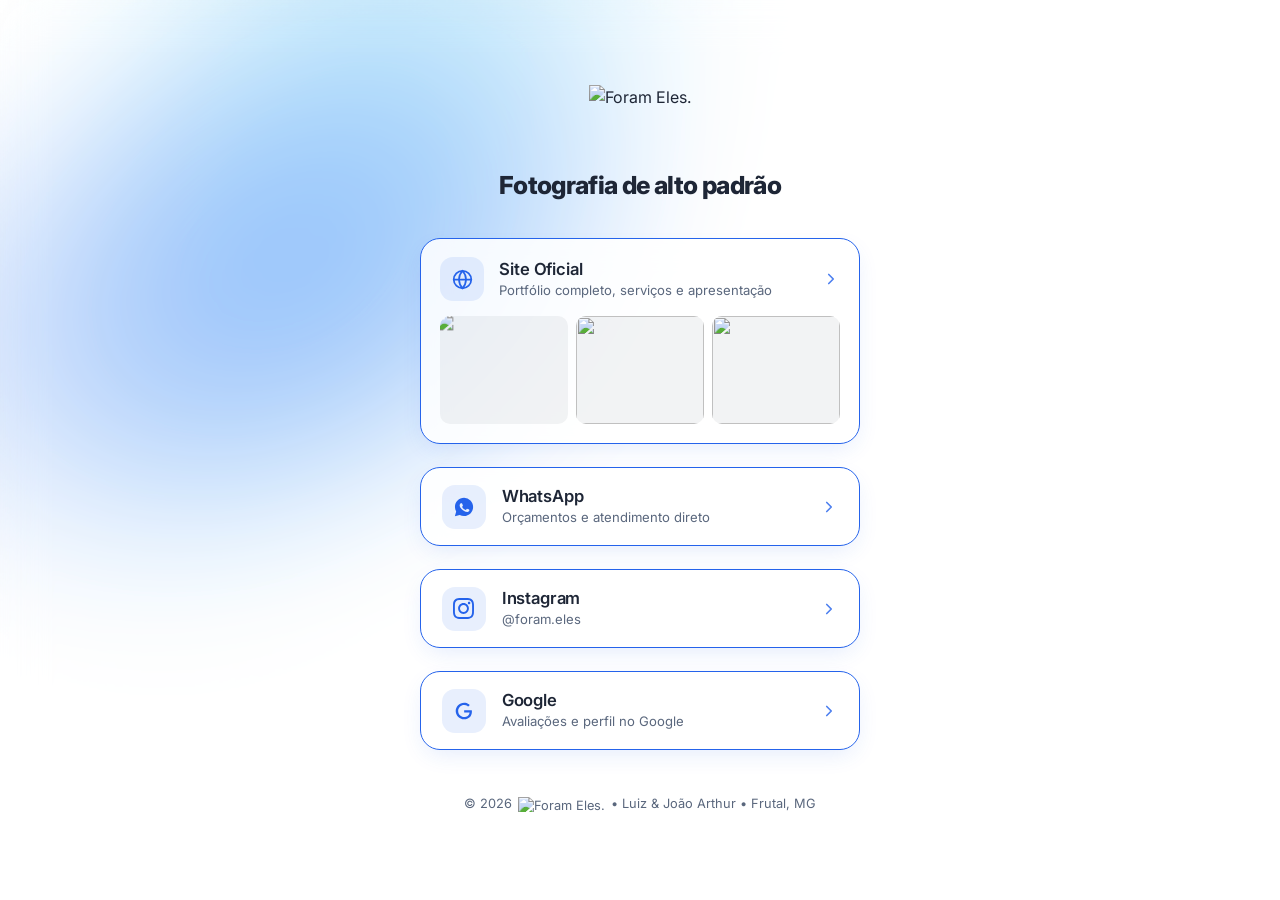
==== index.html @ a5f28173 "Sobe enquadramento da foto 1 (30%) com zoom leve" ====
<!DOCTYPE html>
<html lang="pt-BR">
<head>
  <meta charset="UTF-8" />
  <meta name="viewport" content="width=device-width, initial-scale=1.0, viewport-fit=cover" />
  <meta name="google-site-verification" content="cYfroCuqllzlSa1a5xRV-8pg0It5YW6-uKsOgwSheKw" />
  <meta name="google-site-verification" content="nyBQr1XbSjVZjpCUKvfZnl-6x-j6hkTsVzg9gWlzSc8" />
  <meta name="google-site-verification" content="90Llz9y4bLtwMwiwZgifTl084e3l9-WEm9RuD3izShI" />
  <title>Foram Eles. | Fotografia em Frutal, MG — Links Rápidos &amp; Portfólio</title>
  <meta name="description" content="Foram Eles. — Fotografia e audiovisual em Frutal, Minas Gerais. Acesso rápido ao WhatsApp, Site Oficial, Portfólio e Instagram." />
  <meta name="robots" content="index, follow" />
  <meta name="geo.region" content="BR-MG" />
  <meta name="geo.placename" content="Frutal" />
  <meta name="geo.position" content="-20.0247;-48.9389" />
  <meta name="ICBM" content="-20.0247, -48.9389" />
  <link rel="canonical" href="https://forameles.com.br/" />
  <meta property="og:type" content="website" />
  <meta property="og:locale" content="pt_BR" />
  <meta property="og:site_name" content="Foram Eles." />
  <meta property="og:title" content="Foram Eles. | Fotografia em Frutal, MG" />
  <meta property="og:description" content="Fotografia e audiovisual em Frutal, Minas Gerais. Acesso rápido ao WhatsApp, Portfólio e Instagram." />
  <meta property="og:url" content="https://forameles.com.br/" />
  <meta property="og:image" content="https://forameles.com.br/assets/favicon.png" />
  <meta name="twitter:card" content="summary" />
  <meta name="twitter:title" content="Foram Eles. | Fotografia em Frutal, MG" />
  <meta name="twitter:description" content="Fotografia e audiovisual em Frutal, Minas Gerais. Acesso rápido ao WhatsApp, Portfólio e Instagram." />
  <meta name="twitter:image" content="https://forameles.com.br/assets/favicon.png" />
  <meta name="theme-color" content="#ffffff" />
  <link rel="icon" type="image/svg+xml" href="assets/favicon.svg" />
  <link rel="icon" type="image/png" sizes="32x32" href="assets/favicon-32x32.png" />
  <link rel="icon" type="image/png" sizes="512x512" href="assets/favicon.png" />
  <link rel="apple-touch-icon" href="assets/apple-touch-icon.png" />
  <link rel="preconnect" href="https://fonts.googleapis.com" />
  <link rel="preconnect" href="https://fonts.gstatic.com" crossorigin />
  <link href="https://fonts.googleapis.com/css2?family=Inter:wght@300;400;500;600;700;800&display=swap" rel="stylesheet" />
  <link rel="stylesheet" href="style.css?v=20261115-v20" />
</head>
<body class="bio-body">

  <main class="bio-page">
    <!-- Mesma fumaça viva e interativa do site -->
    <div class="hero-canvas-wrapper" aria-hidden="true">
      <canvas id="breathing-canvas"></canvas>
    </div>

    <div class="bio-container reveal visible">
      <!-- Cabeçalho com Logo Maior e Subtítulo no Estilo do Site -->
      <header class="bio-header">
        <img src="assets/logo-foram-eles-crop.png" alt="Foram Eles." class="bio-logo" decoding="async" />
        <h1 class="bio-subtitle">Fotografia de alto padrão</h1>
      </header>

      <!-- Botões Rápidos Estilo Trackto (Ordem: Site em destaque -> WhatsApp -> Instagram) -->
      <nav class="bio-links" aria-label="Links principais">
        <!-- 1. Site (Card maior com prévia visual do portfólio) -->
        <a href="/site" target="_blank" rel="noopener noreferrer" class="bio-link-btn bio-btn-site-card">
          <div class="bio-site-card-top">
            <span class="bio-btn-icon" aria-hidden="true">
              <svg width="21" height="21" viewBox="0 0 24 24" fill="none" stroke="currentColor" stroke-width="2" stroke-linecap="round" stroke-linejoin="round">
                <circle cx="12" cy="12" r="10"></circle>
                <line x1="2" y1="12" x2="22" y2="12"></line>
                <path d="M12 2a15.3 15.3 0 0 1 4 10 15.3 15.3 0 0 1-4 10 15.3 15.3 0 0 1-4-10 15.3 15.3 0 0 1 4-10z"></path>
              </svg>
            </span>
            <span class="bio-btn-text">
              <strong>Site Oficial</strong>
              <small>Portfólio completo, serviços e apresentação</small>
            </span>
            <span class="bio-btn-arrow" aria-hidden="true">
              <svg width="18" height="18" viewBox="0 0 24 24" fill="none" stroke="currentColor" stroke-width="2.2" stroke-linecap="round" stroke-linejoin="round">
                <polyline points="9 18 15 12 9 6"></polyline>
              </svg>
            </span>
          </div>
          <div class="bio-site-preview" aria-hidden="true">
            <div class="bio-preview-thumb"><img src="/assets/albuns/joyce/foto-06.jpg" alt="" style="object-position: center 30%; transform: scale(1.1);" loading="lazy" decoding="async" /></div>
            <div class="bio-preview-thumb"><img src="/assets/albuns/branding/foto-08.jpg" alt="" style="object-position: center 64%;" loading="lazy" decoding="async" /></div>
            <div class="bio-preview-thumb"><img src="/assets/albuns/jessica/jessica-3.jpg" alt="" loading="lazy" decoding="async" /></div>
          </div>
        </a>

        <!-- 2. WhatsApp -->
        <a href="https://wa.me/5534998610300" target="_blank" rel="noopener noreferrer" class="bio-link-btn bio-btn-whatsapp">
          <span class="bio-btn-icon" aria-hidden="true">
            <svg width="22" height="22" viewBox="0 0 24 24" fill="currentColor">
              <path d="M12.04 2c-5.46 0-9.91 4.45-9.91 9.91 0 1.75.46 3.45 1.32 4.95L2.05 22l5.25-1.38c1.45.79 3.08 1.21 4.74 1.21 5.46 0 9.91-4.45 9.91-9.91 0-2.65-1.03-5.14-2.9-7.01A9.816 9.816 0 0 0 12.04 2zm5.79 14.15c-.24.68-1.39 1.3-1.92 1.38-.49.07-1.11.1-3.26-.79-2.58-1.07-4.22-3.7-4.35-3.87-.13-.17-1.04-1.38-1.04-2.64 0-1.25.66-1.87.9-2.12.24-.25.52-.31.69-.31.18 0 .35 0 .5.01.16.01.37-.06.58.44.22.52.74 1.8.8 1.93.07.13.11.29.02.46-.08.17-.13.28-.26.43-.13.15-.27.34-.39.46-.13.13-.26.27-.11.53.15.26.68 1.12 1.46 1.82 1 .89 1.85 1.17 2.11 1.3.26.13.42.11.57-.07.16-.18.66-.77.84-1.03.17-.26.35-.22.59-.13.24.09 1.52.72 1.78.85.26.13.43.2.5.31.06.11.06.66-.18 1.34z"/>
            </svg>
          </span>
          <span class="bio-btn-text">
            <strong>WhatsApp</strong>
            <small>Orçamentos e atendimento direto</small>
          </span>
          <span class="bio-btn-arrow" aria-hidden="true">
            <svg width="18" height="18" viewBox="0 0 24 24" fill="none" stroke="currentColor" stroke-width="2.2" stroke-linecap="round" stroke-linejoin="round">
              <polyline points="9 18 15 12 9 6"></polyline>
            </svg>
          </span>
        </a>

        <!-- 3. Instagram -->
        <a href="https://www.instagram.com/foram.eles?dlrf=MW1zMHRjZjJ2d3ppdQ%3D%3D&amp;utm_source=qr" target="_blank" rel="noopener noreferrer" class="bio-link-btn bio-btn-instagram">
          <span class="bio-btn-icon" aria-hidden="true">
            <svg width="21" height="21" viewBox="0 0 24 24" fill="currentColor">
              <path d="M12 2.163c3.204 0 3.584.012 4.85.07 3.252.148 4.771 1.691 4.919 4.919.058 1.265.069 1.645.069 4.849 0 3.205-.012 3.584-.069 4.849-.149 3.225-1.664 4.771-4.919 4.919-1.266.058-1.644.07-4.85.07-3.204 0-3.584-.012-4.849-.07-3.26-.149-4.771-1.699-4.919-4.92-.058-1.265-.07-1.644-.07-4.849 0-3.204.013-3.583.07-4.849.149-3.227 1.664-4.771 4.919-4.919 1.266-.057 1.645-.069 4.849-.069zm0-2.163c-3.259 0-3.667.014-4.947.072-4.358.2-6.78 2.618-6.98 6.98-.059 1.281-.073 1.689-.073 4.948 0 3.259.014 3.668.072 4.948.2 4.358 2.618 6.78 6.98 6.98 1.281.058 1.689.072 4.948.072 3.259 0 3.668-.014 4.948-.072 4.354-.2 6.782-2.618 6.979-6.98.059-1.28.073-1.689.073-4.948 0-3.259-.014-3.667-.072-4.947-.196-4.354-2.617-6.78-6.979-6.98-1.281-.059-1.69-.073-4.949-.073zm0 5.838c-3.403 0-6.162 2.759-6.162 6.162s2.759 6.163 6.162 6.163 6.162-2.759 6.162-6.163c0-3.403-2.759-6.162-6.162-6.162zm0 10.162c-2.209 0-4-1.79-4-4 0-2.209 1.791-4 4-4s4 1.791 4 4c0 2.21-1.791 4-4 4zm6.406-11.845c-.796 0-1.441.645-1.441 1.44s.645 1.44 1.441 1.44c.795 0 1.439-.645 1.439-1.44s-.644-1.44-1.439-1.44z"/>
            </svg>
          </span>
          <span class="bio-btn-text">
            <strong>Instagram</strong>
            <small>@foram.eles</small>
          </span>
          <span class="bio-btn-arrow" aria-hidden="true">
            <svg width="18" height="18" viewBox="0 0 24 24" fill="none" stroke="currentColor" stroke-width="2.2" stroke-linecap="round" stroke-linejoin="round">
              <polyline points="9 18 15 12 9 6"></polyline>
            </svg>
          </span>
        </a>

        <!-- 4. Google -->
        <a href="https://g.page/r/Cd9l0ZVfpJ5FEBM/review" target="_blank" rel="noopener noreferrer" class="bio-link-btn bio-btn-google">
          <span class="bio-btn-icon" aria-hidden="true">
            <svg width="20" height="20" viewBox="0 0 24 24" fill="currentColor">
              <path d="M21.35 11.1h-9.17v2.73h6.51c-.33 3.81-3.5 5.44-6.5 5.44C8.36 19.27 5 16.25 5 12c0-4.1 3.2-7.27 7.2-7.27 3.09 0 4.9 1.97 4.9 1.97L19 4.72S16.56 2 12.1 2C6.42 2 2.03 6.8 2.03 12c0 5.05 4.13 10 10.22 10 5.35 0 9.25-3.67 9.25-9.09 0-1.15-.15-1.81-.15-1.81z"/>
            </svg>
          </span>
          <span class="bio-btn-text">
            <strong>Google</strong>
            <small>Avaliações e perfil no Google</small>
          </span>
          <span class="bio-btn-arrow" aria-hidden="true">
            <svg width="18" height="18" viewBox="0 0 24 24" fill="none" stroke="currentColor" stroke-width="2.2" stroke-linecap="round" stroke-linejoin="round">
              <polyline points="9 18 15 12 9 6"></polyline>
            </svg>
          </span>
        </a>
      </nav>

      <footer class="bio-footer">
        <span>&copy; 2026 <img src="assets/logo-foram-eles-crop.png" alt="Foram Eles." class="inline-logo-footer" decoding="async" /> &bull; Luiz &amp; João Arthur &bull; Frutal, MG</span>
      </footer>
    </div>
  </main>

  <script src="script.js?v=20261117-v66" defer></script>
</body>
</html>
---- style.css ----
:root {
  /* Site Branco Limpo + Botões e Destaques em Azul + Textos em Cinza Escuro */
  --bg-white: #ffffff;
  --bg-soft: #f6f9fc;
  --bg-subtle: #edf2f9;

  --slate-800: #1e2636;
  --slate-700: #2f3b52;
  --slate-500: #5a677d;
  --slate-300: #d5dfed;

  --blue-primary: #1b62f8;
  --blue-hover: #0e4cd3;
  --blue-light: #4785ff;
  --blue-tint: rgba(27, 98, 248, 0.08);
  --blue-border: rgba(27, 98, 248, 0.22);

  --border-subtle: rgba(30, 38, 54, 0.08);
  --border-strong: rgba(30, 38, 54, 0.14);

  --font-sans: 'Inter', -apple-system, BlinkMacSystemFont, sans-serif;
  --font-display: 'Inter', -apple-system, BlinkMacSystemFont, sans-serif;

  --radius-xl: 28px;
  --radius-lg: 22px;
  --radius-md: 16px;
  --apple-spring: 0.55s cubic-bezier(0.22, 1, 0.36, 1);
  --transition: 0.32s cubic-bezier(0.16, 1, 0.3, 1);
}

* {
  margin: 0;
  padding: 0;
  box-sizing: border-box;
  -webkit-tap-highlight-color: transparent;
}

html {
  scroll-behavior: smooth;
  background-color: var(--bg-white);
  color: var(--slate-800);
  font-family: var(--font-sans);
  text-size-adjust: 100%;
  -webkit-text-size-adjust: 100%;
}

body {
  background-color: var(--bg-white);
  color: var(--slate-800);
  overflow-x: hidden;
  line-height: 1.6;
  -webkit-font-smoothing: antialiased;
  -moz-osx-font-smoothing: grayscale;
}

/* ==========================================================================
   LOGOS OFICIAIS INLINE (SEMPRE QUE CITAR "FORAM Eles." OU "Eles.")
   ========================================================================== */
.inline-logo-hero {
  height: 1.12em;
  width: auto;
  display: inline-block;
  vertical-align: -0.14em;
  margin-top: 0.45rem;
  object-fit: contain;
}

.inline-logo-title {
  height: 0.86em;
  width: auto;
  display: inline-block;
  vertical-align: baseline;
  margin: 0 0.06em;
  object-fit: contain;
}

.inline-logo-text {
  height: 1.15em;
  width: auto;
  display: inline-block;
  vertical-align: -0.22em;
  margin: 0 0.08em;
  object-fit: contain;
}

.inline-logo-contact {
  height: clamp(2.8rem, 4.8vw, 3.9rem);
  width: auto;
  display: block;
  margin-top: 1.5rem;
  margin-bottom: 1.4rem;
  object-fit: contain;
}

.inline-logo-footer {
  height: 1.14em;
  width: auto;
  display: inline-block;
  vertical-align: -0.2em;
  margin: 0 0.1em;
  object-fit: contain;
}

/* ==========================================================================
   HEADER / NAVBAR COM LEVE BLUR OTIMIZADO
   ========================================================================== */
.navbar {
  position: fixed;
  top: 0;
  left: 0;
  width: 100%;
  z-index: 100;
  padding: 0.9rem 0;
  background: rgba(255, 255, 255, 0.72);
  backdrop-filter: blur(14px);
  -webkit-backdrop-filter: blur(14px);
  border-bottom: 1px solid rgba(30, 38, 54, 0.06);
  transition: background 0.25s ease, padding 0.25s ease, box-shadow 0.25s ease;
  transform: translateZ(0);
}

.navbar.scrolled {
  background: rgba(255, 255, 255, 0.86);
  border-bottom: 1px solid var(--border-subtle);
  padding: 0.7rem 0;
  box-shadow: 0 6px 24px rgba(30, 38, 54, 0.05);
}

.nav-container {
  max-width: 1240px;
  margin: 0 auto;
  padding: 0 1.75rem;
  display: flex;
  align-items: center;
  justify-content: space-between;
}

.brand-logo {
  text-decoration: none;
  display: flex;
  align-items: center;
}

.logo-img {
  height: 34px;
  width: auto;
  object-fit: contain;
  display: block;
}

.nav-links {
  display: flex;
  align-items: center;
  gap: 1.85rem;
}

.nav-link {
  color: var(--slate-700);
  text-decoration: none;
  font-size: 0.91rem;
  font-weight: 500;
  transition: color 0.2s ease;
}

.nav-link:hover,
.nav-link.active {
  color: var(--blue-primary);
}

.nav-cta {
  padding: 0.58rem 1.25rem;
  border-radius: 999px;
  background: var(--blue-primary);
  color: #ffffff !important;
  font-weight: 600;
  box-shadow: 0 6px 18px -4px rgba(27, 98, 248, 0.36);
  transition: background 0.25s ease, transform 0.25s ease;
}

.menu-toggle {
  display: none;
  width: 40px;
  height: 40px;
  background: rgba(27, 98, 248, 0.06);
  border: 1px solid rgba(27, 98, 248, 0.16);
  border-radius: 12px;
  cursor: pointer;
  flex-direction: column;
  align-items: center;
  justify-content: center;
  gap: 4.5px;
  transition: background 0.2s ease;
}

.menu-toggle span {
  width: 18px;
  height: 1.8px;
  background: var(--slate-800);
  border-radius: 2px;
  transition: transform 0.25s ease, opacity 0.2s ease;
}

.menu-toggle.active span:nth-child(1) {
  transform: translateY(6.3px) rotate(45deg);
}

.menu-toggle.active span:nth-child(2) {
  opacity: 0;
}

.menu-toggle.active span:nth-child(3) {
  transform: translateY(-6.3px) rotate(-45deg);
}

/* ==========================================================================
   1º CONTAINER: CORES EM DEGRADÊ ULTRA-LEVES (GPU UPSCALE SEM FILTER:BLUR PESADO)
   ========================================================================== */
.container-hero {
  position: relative;
  min-height: 0;
  display: flex;
  align-items: center;
  justify-content: center;
  padding: 7.8rem 1.75rem 1.4rem;
  overflow: visible;
  background: transparent;
  z-index: 1;
}

.hero-canvas-wrapper {
  position: absolute;
  top: 0;
  left: 0;
  right: 0;
  height: 220vh;
  z-index: 0;
  overflow: hidden;
  pointer-events: none;
  mask-image: linear-gradient(
    to bottom,
    #000000 0%,
    #000000 74%,
    rgba(0, 0, 0, 0.4) 89%,
    transparent 100%
  );
  -webkit-mask-image: linear-gradient(
    to bottom,
    #000000 0%,
    #000000 74%,
    rgba(0, 0, 0, 0.4) 89%,
    transparent 100%
  );
}

.hero-canvas-wrapper::after {
  content: "";
  position: absolute;
  inset: 0;
  background: rgba(255, 255, 255, 0.18);
  backdrop-filter: blur(22px) saturate(1.1);
  -webkit-backdrop-filter: blur(22px) saturate(1.1);
  pointer-events: none;
}

#breathing-canvas {
  width: 100%;
  height: 100%;
  display: block;
  transform: translate3d(0, 0, 0);
}

.hero-content {
  position: relative;
  z-index: 2;
  max-width: 900px;
  text-align: center;
  display: flex;
  flex-direction: column;
  align-items: center;
}

.hero-title {
  font-family: var(--font-display);
  font-size: clamp(2rem, 3.8vw, 3.35rem);
  line-height: 1.16;
  letter-spacing: -0.03em;
  font-weight: 800;
  color: var(--slate-800);
  margin-top: 0;
  margin-bottom: 0;
  display: flex;
  flex-direction: column;
  align-items: center;
  text-align: center;
  text-wrap: balance;
}

.hero-title-line {
  display: block;
  white-space: nowrap;
}

.hero-title-line.line-1 {
  letter-spacing: -0.025em;
}

.hero-title-line.line-2 {
  letter-spacing: -0.025em;
  word-spacing: normal;
}

.hero-logo-wrap {
  margin: 3.2rem 0 3.2rem;
  display: flex;
  align-items: center;
  justify-content: center;
}

.hero-main-logo {
  height: clamp(54px, 5.4vw, 72px);
  width: auto;
  object-fit: contain;
  filter: drop-shadow(0 4px 16px rgba(0, 0, 0, 0.05));
}

.hero-subtitle {
  max-width: 710px;
  margin-bottom: 0;
  display: block;
}

.hero-sub-desc {
  font-size: clamp(1.02rem, 1.25vw, 1.15rem);
  color: var(--slate-700);
  line-height: 1.72;
  text-align: justify;
  text-justify: inter-word;
  margin: 0;
}

/* ==========================================================================
   BOTÕES: crescem de leve no hover com sombra/neon suave para baixo e para a direita
   ========================================================================== */
.btn {
  display: inline-flex;
  align-items: center;
  justify-content: center;
  gap: 0.55rem;
  padding: 0.88rem 1.75rem;
  border-radius: 999px;
  font-weight: 600;
  font-size: 0.93rem;
  text-decoration: none;
  cursor: pointer;
  border: none;
  transition: transform 0.45s cubic-bezier(0.22, 1, 0.36, 1), background-color 0.35s ease, border-color 0.35s ease, box-shadow 0.45s cubic-bezier(0.22, 1, 0.36, 1);
}

.btn-primary {
  background: var(--blue-primary);
  color: #ffffff;
  box-shadow: 2px 4px 14px -4px rgba(27, 98, 248, 0.32);
}

.btn-secondary {
  background: rgba(255, 255, 255, 0.94);
  color: var(--blue-primary);
  border: 1.5px solid var(--blue-border);
}

.nav-cta,
.filter-btn {
  transition: transform 0.45s cubic-bezier(0.22, 1, 0.36, 1), background-color 0.35s ease, border-color 0.35s ease, color 0.3s ease, box-shadow 0.45s cubic-bezier(0.22, 1, 0.36, 1);
}

@media (hover: hover) {
  .btn:hover,
  .nav-cta:hover,
  .filter-btn:hover {
    transform: scale(1.045);
    box-shadow:
      6px 9px 22px -6px rgba(27, 98, 248, 0.42),
      10px 14px 34px -10px rgba(0, 190, 255, 0.4);
  }

  .btn-primary:hover,
  .nav-cta:hover {
    background: var(--blue-hover);
  }

  .btn-secondary:hover,
  .filter-btn:hover {
    background: var(--blue-tint);
    border-color: var(--blue-primary);
  }
}

.btn:active,
.nav-cta:active,
.filter-btn:active {
  transform: scale(0.98);
}

/* ==========================================================================
   2º CONTAINER: VÍDEO EXPANSIVO GRADUAL E LEVE NA GPU
   ========================================================================== */
.video-scroll-track {
  position: relative;
  height: 235vh;
  margin-top: 6vh;
  z-index: 5;
}

#destaque {
  margin-top: -10vh;
}

.video-sticky-stage {
  position: sticky;
  top: 0;
  width: 100%;
  height: 100vh;
  height: 100svh;
  display: flex;
  align-items: center;
  justify-content: center;
  overflow: hidden;
}

.video-expand-card {
  position: relative;
  width: 100vw;
  height: 100vh;
  height: 100svh;
  border-radius: 32px;
  overflow: hidden;
  background: var(--slate-800);
  box-shadow: 0 22px 54px rgba(30, 38, 54, 0.16);
  transform: scale3d(0.6, 0.6, 1);
  transform-origin: center center;
  will-change: transform, border-radius;
  backface-visibility: hidden;
  -webkit-backface-visibility: hidden;
}

.showcase-video {
  width: 100%;
  height: 100%;
  object-fit: cover;
  display: block;
  transform: translateZ(0);
}

/* ==========================================================================
   SEÇÕES GERAIS (Branco, Azul & Cinza Escuro)
   ========================================================================== */
.section-padding {
  padding: 6.6rem 1.75rem;
}

/* Espaço refinado entre o final do vídeo e o início dos trabalhos */
.container-portfolio.section-padding {
  padding-top: 2.8rem;
}

.section-inner {
  max-width: 1240px;
  margin: 0 auto;
}

.section-title {
  font-family: var(--font-display);
  font-size: clamp(1.85rem, 3.5vw, 2.95rem);
  line-height: 1.15;
  letter-spacing: -0.03em;
  font-weight: 800;
  color: var(--slate-800);
  margin-top: 0.25rem;
  margin-bottom: 0.95rem;
}

.section-desc {
  color: var(--slate-500);
  max-width: 610px;
  font-size: 1rem;
}

/* ==========================================================================
   3º CONTAINER: TRABALHOS REALIZADOS — ESTILO CARTAS APPLE OTIMIZADO (ZERO FILTER REPAINT)
   ========================================================================== */
.container-portfolio {
  position: relative;
  z-index: 6;
  background: var(--bg-white);
}

.portfolio-header {
  display: flex;
  flex-wrap: wrap;
  align-items: flex-end;
  justify-content: space-between;
  gap: 1.4rem;
  margin-bottom: 3.2rem;
}

.portfolio-filters {
  display: flex;
  flex-wrap: wrap;
  gap: 0.5rem;
}

.filter-btn {
  padding: 0.55rem 1.2rem;
  border-radius: 999px;
  border: 1px solid var(--blue-border);
  background: var(--bg-white);
  color: var(--slate-700);
  font-family: var(--font-sans);
  font-size: 0.85rem;
  font-weight: 600;
  cursor: pointer;
  white-space: nowrap;
  transition: background-color 0.22s ease, color 0.22s ease, border-color 0.22s ease;
}

.filter-btn:hover {
  border-color: var(--blue-primary);
  color: var(--blue-primary);
  background: var(--blue-tint);
}

.filter-btn.active {
  background: var(--blue-primary);
  color: #ffffff;
  border-color: var(--blue-primary);
  box-shadow: 0 6px 16px -4px rgba(27, 98, 248, 0.36);
}

.portfolio-grid {
  display: grid;
  grid-template-columns: repeat(3, 1fr);
  gap: 3.2rem 2.6rem;
}

.apple-stack-item {
  display: flex;
  flex-direction: column;
  align-items: center;
  cursor: pointer;
  outline: none;
}

.apple-card-stack {
  position: relative;
  width: 84%;
  aspect-ratio: 1 / 1.04;
  margin: 0 auto 0.65rem;
}

.stack-layer {
  position: absolute;
  inset: 0;
  border-radius: var(--radius-lg);
  overflow: hidden;
  background: var(--bg-soft);
  border: 3.5px solid #ffffff;
  box-shadow: 0 10px 24px rgba(30, 38, 54, 0.1);
  /* Apenas transform e opacity na transição para 100% de fluidez na GPU */
  transition: transform var(--apple-spring), opacity var(--apple-spring);
  backface-visibility: hidden;
  -webkit-backface-visibility: hidden;
}

.stack-layer img {
  width: 100%;
  height: 100%;
  object-fit: cover;
  object-position: center 46%;
  display: block;
}

/* Enquadramento customizado por álbum: elimina teto/parede excessivos e foca nas pessoas e produtos */
.apple-stack-item[data-album="0"] .stack-layer img { object-position: center 54%; } /* Joyce: enquadramento descendo um pouco mais no PC e celular */
.apple-stack-item[data-album="1"] .stack-layer img { object-position: center 48%; } /* Izabela */
.apple-stack-item[data-album="2"] .stack-layer img { object-position: center 34%; } /* Jéssica */
.apple-stack-item[data-album="3"] .stack-layer img { object-position: center 48%; } /* Profissionais */
.apple-stack-item[data-album="4"] .stack-layer img { object-position: center 50%; } /* Institucional */
.apple-stack-item[data-album="5"] .stack-layer img { object-position: center 80%; } /* Branding & Detalhes: subindo 4% para enquadramento perfeito */

.stack-layer.layer-left {
  z-index: 1;
  transform: translate3d(-18px, 6px, 0) rotate(-4deg) scale(0.92);
  opacity: 0.88;
}

.stack-layer.layer-right {
  z-index: 2;
  transform: translate3d(18px, 6px, 0) rotate(4deg) scale(0.92);
  opacity: 0.9;
}

.stack-layer.layer-main {
  z-index: 3;
  transform: translate3d(0, 0, 0) scale(1);
  box-shadow: 0 16px 34px rgba(30, 38, 54, 0.14);
}

@media (hover: hover) {
  .apple-stack-item:hover .stack-layer.layer-left {
    transform: translate3d(-42px, -2px, 0) rotate(-8.5deg) scale(0.95);
    opacity: 1;
  }

  .apple-stack-item:hover .stack-layer.layer-right {
    transform: translate3d(42px, -2px, 0) rotate(8.5deg) scale(0.95);
    opacity: 1;
  }

  .apple-stack-item:hover .stack-layer.layer-main {
    transform: translate3d(0, -6px, 0) scale(1.015);
  }
}

.apple-stack-item:active .stack-layer.layer-main {
  transform: scale(0.98);
}

.card-main-overlay {
  position: absolute;
  inset: 0;
  /* Degradê discreto e compacto: apenas nos ~34% inferiores, liberando 100% da foto e pessoas */
  background: linear-gradient(
    to top,
    rgba(14, 20, 32, 0.70) 0%,
    rgba(14, 20, 32, 0.28) 18%,
    rgba(14, 20, 32, 0.05) 28%,
    transparent 36%
  );
  display: flex;
  flex-direction: column;
  justify-content: flex-end;
  padding: 0.85rem 1.15rem;
  color: #ffffff;
  pointer-events: none;
}

.item-cat {
  font-size: 0.68rem;
  text-transform: uppercase;
  letter-spacing: 0.09em;
  color: #a8caff;
  font-weight: 700;
  margin-bottom: 0.12rem;
  text-shadow: 0 1px 4px rgba(0, 0, 0, 0.65);
}

.card-main-overlay h3 {
  font-family: var(--font-display);
  font-size: 1.05rem;
  font-weight: 700;
  color: #ffffff;
  margin: 0;
  text-shadow: 0 1px 6px rgba(0, 0, 0, 0.65);
}

.stack-meta {
  text-align: center;
  max-width: 92%;
}

.stack-meta h4 {
  font-family: var(--font-display);
  font-size: 1.05rem;
  font-weight: 700;
  color: var(--slate-800);
  margin-top: 0;
  margin-bottom: 0.08rem;
  line-height: 1.22;
}

.stack-meta p {
  font-size: 0.83rem;
  color: var(--blue-primary);
  font-weight: 600;
  margin: 0;
  line-height: 1.25;
}

/* ==========================================================================
   MODAL DE ÁLBUM COM FUNDO DESFOCADO (BLURRED BACKDROP LIGHTBOX)
   ========================================================================== */
.album-modal {
  position: fixed;
  inset: 0;
  z-index: 250;
  display: flex;
  align-items: center;
  justify-content: center;
  padding: 1.25rem;
  opacity: 0;
  pointer-events: none;
  transition: opacity 0.28s ease;
}

.album-modal.open {
  opacity: 1;
  pointer-events: auto;
}

.album-modal-backdrop {
  position: absolute;
  inset: 0;
  background: rgba(18, 24, 38, 0.65);
  backdrop-filter: blur(16px);
  -webkit-backdrop-filter: blur(16px);
}

.album-modal-content {
  position: relative;
  z-index: 2;
  width: 100%;
  max-width: 960px;
  background: #ffffff;
  border: 1px solid rgba(255, 255, 255, 0.7);
  border-radius: var(--radius-xl);
  padding: 1.85rem;
  box-shadow: 0 28px 75px rgba(15, 20, 32, 0.32);
  transform: scale(0.95) translateY(10px);
  transition: transform 0.34s cubic-bezier(0.22, 1, 0.36, 1);
}

.album-modal.open .album-modal-content {
  transform: scale(1) translateY(0);
}

.album-modal-close {
  position: absolute;
  top: 1.15rem;
  right: 1.25rem;
  width: 38px;
  height: 38px;
  border-radius: 50%;
  border: 1px solid var(--border-strong);
  background: var(--bg-soft);
  color: var(--slate-800);
  font-size: 1.5rem;
  line-height: 1;
  cursor: pointer;
  display: flex;
  align-items: center;
  justify-content: center;
  transition: background-color 0.2s ease, color 0.2s ease;
}

.album-modal-close:hover {
  background: var(--blue-primary);
  color: #ffffff;
  border-color: var(--blue-primary);
}

.album-modal-header {
  display: flex;
  align-items: flex-end;
  justify-content: space-between;
  padding-right: 3rem;
  margin-bottom: 1.1rem;
  gap: 0.75rem;
}

.album-modal-cat {
  display: block;
  font-size: 0.73rem;
  text-transform: uppercase;
  letter-spacing: 0.11em;
  color: var(--blue-primary);
  font-weight: 700;
}

.album-modal-title {
  font-family: var(--font-display);
  font-size: clamp(1.15rem, 2.2vw, 1.5rem);
  font-weight: 800;
  color: var(--slate-800);
}

.album-modal-counter {
  font-size: 0.84rem;
  font-weight: 700;
  color: var(--blue-primary);
  background: var(--blue-tint);
  padding: 0.32rem 0.8rem;
  border-radius: 999px;
  white-space: nowrap;
}

.album-viewer {
  position: relative;
  display: flex;
  align-items: center;
  justify-content: center;
  background: #ffffff;
  border-radius: var(--radius-md);
  overflow: hidden;
  height: clamp(340px, 58vh, 600px);
  max-height: 60vh;
  margin-bottom: 1.1rem;
  touch-action: pan-y;
}

.album-main-img-wrap {
  width: 100%;
  height: 100%;
  display: flex;
  align-items: center;
  justify-content: center;
  background: #ffffff;
}

.album-main-img {
  max-width: 100%;
  max-height: 100%;
  width: auto;
  height: auto;
  object-fit: contain;
  display: block;
  border-radius: 12px;
  box-shadow: 0 10px 30px -8px rgba(18, 24, 38, 0.12);
}

.album-nav-btn {
  position: absolute;
  top: 50%;
  transform: translateY(-50%);
  width: 42px;
  height: 42px;
  border-radius: 50%;
  border: 1px solid rgba(18, 24, 38, 0.10);
  background: rgba(255, 255, 255, 0.94);
  color: var(--blue-primary);
  font-size: 1.05rem;
  cursor: pointer;
  display: flex;
  align-items: center;
  justify-content: center;
  box-shadow: 0 6px 18px rgba(0, 0, 0, 0.14);
  transition: background-color 0.2s ease, color 0.2s ease, transform 0.2s ease;
  z-index: 5;
}

.album-nav-btn:hover {
  background: var(--blue-primary);
  color: #ffffff;
}

.album-nav-btn.prev {
  left: 0.85rem;
}

.album-nav-btn.next {
  right: 0.85rem;
}

.album-thumbs {
  display: flex;
  gap: 0.65rem;
  overflow-x: auto;
  padding-bottom: 0.2rem;
  -webkit-overflow-scrolling: touch;
}

.album-thumb {
  width: 82px;
  height: 60px;
  border-radius: 10px;
  overflow: hidden;
  border: 2.5px solid transparent;
  cursor: pointer;
  flex-shrink: 0;
  opacity: 0.6;
  transition: opacity 0.2s ease, border-color 0.2s ease;
}

.album-thumb.active,
.album-thumb:hover {
  opacity: 1;
  border-color: var(--blue-primary);
}

.album-thumb img {
  width: 100%;
  height: 100%;
  object-fit: cover;
  display: block;
}

/* ==========================================================================
   SEÇÃO: NOSSOS SERVIÇOS COMPLETOS (LOGO ABAIXO DO PORTFÓLIO)
   ========================================================================== */
.container-services {
  background-color: var(--bg-white);
  border-top: 1px solid var(--border-subtle);
  border-bottom: 1px solid var(--border-subtle);
  position: relative;
}

.services-header {
  max-width: 820px;
  margin-bottom: 3.2rem;
}

.section-eyebrow {
  display: inline-block;
  font-size: 0.82rem;
  font-weight: 700;
  text-transform: uppercase;
  letter-spacing: 0.08em;
  color: #2563EB;
  background: rgba(37, 99, 235, 0.08);
  border: 1px solid rgba(37, 99, 235, 0.22);
  padding: 0.32rem 0.85rem;
  border-radius: 999px;
  margin-bottom: 0.85rem;
}

/* Blocos de Serviços: Mercado Empresarial e Mercado Social & Particular */
.services-block {
  margin-top: 3.6rem;
}

.services-block:first-of-type {
  margin-top: 1.2rem;
}

.services-block-header {
  margin-bottom: 1.6rem;
}

.block-badge {
  display: inline-block;
  font-size: 0.82rem;
  font-weight: 700;
  text-transform: uppercase;
  letter-spacing: 0.08em;
  padding: 0.38rem 0.95rem;
  border-radius: 999px;
  margin-bottom: 0.55rem;
}

.block-badge.badge-blue {
  background: rgba(37, 99, 235, 0.09);
  color: #2563EB;
  border: 1px solid rgba(37, 99, 235, 0.24);
}

.block-badge.badge-graphite {
  background: rgba(30, 38, 54, 0.07);
  color: var(--slate-800);
  border: 1px solid rgba(30, 38, 54, 0.16);
}

.block-subtitle {
  font-size: 1rem;
  color: var(--slate-600, #475569);
  line-height: 1.6;
  max-width: 840px;
  font-style: italic;
}

.services-grid {
  display: grid;
  grid-template-columns: repeat(3, 1fr);
  gap: 1.8rem;
}

.service-card {
  background: var(--bg-soft);
  border: 1px solid var(--border-subtle);
  border-radius: var(--radius-md);
  padding: 1.9rem 1.6rem;
  display: flex;
  flex-direction: column;
  transition: transform 0.28s ease, border-color 0.28s ease, background-color 0.28s ease;
}

.service-card:hover {
  background: var(--bg-white);
  border-color: var(--blue-primary);
  transform: translateY(-4px);
}

.service-card-head {
  display: flex;
  align-items: flex-start;
  justify-content: space-between;
  gap: 0.85rem;
  margin-bottom: 0.65rem;
}

.service-card-head .service-title {
  margin-bottom: 0;
}

.service-corner-icon {
  width: 36px;
  height: 36px;
  border-radius: 10px;
  background: var(--blue-tint);
  color: var(--blue-primary);
  display: flex;
  align-items: center;
  justify-content: center;
  flex-shrink: 0;
  transition: background-color 0.28s ease, color 0.28s ease;
}

.service-card:hover .service-corner-icon {
  background: var(--blue-primary);
  color: #ffffff;
}

.service-card.highlight-card {
  background: linear-gradient(180deg, #ffffff 0%, rgba(37, 99, 235, 0.035) 100%);
  border-color: rgba(37, 99, 235, 0.32);
  box-shadow: 0 8px 28px rgba(37, 99, 235, 0.08);
}

.service-card-top {
  display: flex;
  justify-content: space-between;
  align-items: center;
  margin-bottom: 1.35rem;
}

.service-tag {
  font-size: 0.74rem;
  font-weight: 700;
  text-transform: uppercase;
  letter-spacing: 0.06em;
  color: var(--slate-500);
  background: var(--bg-soft);
  border: 1px solid rgba(30, 38, 54, 0.06);
  padding: 0.3rem 0.75rem;
  border-radius: 999px;
}

.service-tag.tag-blue {
  color: #2563EB;
  background: rgba(37, 99, 235, 0.09);
  border-color: rgba(37, 99, 235, 0.22);
}

.service-icon-box {
  width: 44px;
  height: 44px;
  border-radius: 12px;
  background: rgba(37, 99, 235, 0.08);
  color: #2563EB;
  display: flex;
  align-items: center;
  justify-content: center;
  flex-shrink: 0;
}

.service-icon-box.box-blue {
  background: #2563EB;
  color: #ffffff;
  box-shadow: 0 4px 14px rgba(37, 99, 235, 0.32);
}

.service-title {
  font-size: 1.24rem;
  font-weight: 700;
  color: var(--slate-800);
  margin-bottom: 0.75rem;
  line-height: 1.28;
  letter-spacing: -0.015em;
}

.service-description {
  font-size: 0.94rem;
  color: var(--slate-700);
  line-height: 1.62;
  margin-bottom: 0;
  flex-grow: 1;
}

.service-bullets {
  list-style: none;
  padding: 0;
  margin: 0;
  display: flex;
  flex-direction: column;
  gap: 0.75rem;
  border-top: 1px solid rgba(30, 38, 54, 0.07);
  padding-top: 1.25rem;
}

.service-bullets li {
  font-size: 0.89rem;
  color: var(--slate-700);
  display: flex;
  align-items: flex-start;
  gap: 0.65rem;
  line-height: 1.5;
}

.service-bullets li::before {
  content: "✓";
  color: #2563EB;
  font-weight: 800;
  font-size: 0.92rem;
  line-height: 1.4;
  flex-shrink: 0;
}

/* Card de Transparência / Captação Audiovisual vs Social Media / Fechamento de Seção */
.services-disclaimer-card {
  margin-top: 3.5rem;
  background: #ffffff;
  border: 1.5px solid rgba(37, 99, 235, 0.28);
  border-radius: 26px;
  padding: 2.4rem 2.8rem;
  display: grid;
  grid-template-columns: auto 1fr auto;
  gap: 2.2rem;
  align-items: center;
  box-shadow: 0 12px 36px rgba(37, 99, 235, 0.08);
}

.disclaimer-icon-wrap {
  width: 56px;
  height: 56px;
  border-radius: 16px;
  background: rgba(37, 99, 235, 0.1);
  color: #2563EB;
  display: flex;
  align-items: center;
  justify-content: center;
  flex-shrink: 0;
}

.disclaimer-text h4 {
  font-size: 1.22rem;
  font-weight: 700;
  color: var(--slate-800);
  margin-bottom: 0.75rem;
  letter-spacing: -0.015em;
}

.disclaimer-items {
  display: flex;
  flex-direction: column;
  gap: 0.95rem;
}

.disclaimer-subheading {
  font-size: 0.96rem;
  font-weight: 700;
  color: var(--slate-800);
  display: block;
  margin-bottom: 0.2rem;
}

.disclaimer-item p {
  font-size: 0.93rem;
  color: var(--slate-700);
  line-height: 1.62;
  margin: 0;
}

.inline-logo-service {
  height: 1.15em;
  width: auto;
  display: inline-block;
  vertical-align: -0.15em;
  object-fit: contain;
}

.disclaimer-text p {
  font-size: 0.94rem;
  color: var(--slate-700);
  line-height: 1.62;
  margin: 0;
}

.disclaimer-text strong {
  color: var(--slate-800);
  font-weight: 600;
}

.disclaimer-text em {
  font-style: normal;
  color: #2563EB;
  font-weight: 600;
}

.disclaimer-action {
  flex-shrink: 0;
}

.disclaimer-action .btn {
  white-space: nowrap;
}

/* ==========================================================================
   4º CONTAINER: SOBRE NÓS (Fundo Cinza Escuro da Marca + Alto Contraste)
   ========================================================================== */
.container-about {
  background: #141822;
  color: #ffffff;
  position: relative;
}

.container-about .section-title {
  color: #ffffff;
}

.about-grid {
  display: grid;
  grid-template-columns: 1fr 1.1fr;
  gap: 3.8rem;
  align-items: center;
}

.about-grid.editorial-split {
  display: grid;
  grid-template-columns: 0.95fr 1.25fr;
  gap: clamp(2.5rem, 5vw, 4.8rem);
  align-items: stretch;
  max-width: 1140px;
  margin: 0 auto;
}

.about-col-title {
  display: flex;
  flex-direction: column;
  justify-content: space-between;
  align-items: flex-start;
  height: 100%;
  position: relative;
  text-align: left;
}

.about-col-title.visible {
  transform: none;
}

.about-title-track {
  flex: 1 1 auto;
  width: 100%;
  position: relative;
  /* Margem elegante (~20px) para descer mais e travar rente e alinhado antes da logo FORAM Eles */
  margin-bottom: 1.25rem;
}

.about-title-sticky {
  position: -webkit-sticky;
  position: sticky;
  top: 6.8rem;
  align-self: flex-start;
  z-index: 2;
}

.about-title-sticky .section-title,
.about-col-title .section-title {
  text-align: left;
  line-height: 1.15;
  font-size: clamp(2.1rem, 3.8vw, 3.1rem);
  margin-top: 0;
  margin-bottom: 0;
  padding-top: 0;
}

.about-col-content {
  display: flex;
  flex-direction: column;
  justify-content: space-between;
  height: 100%;
  text-align: left;
}

.about-col-content .about-paragraph:first-child {
  margin-top: 0;
}

.about-col-content .founders-row {
  justify-content: flex-start;
  margin-top: auto;
  padding-top: 2rem;
}

.about-logo-bottom {
  margin-top: auto;
  padding-top: 0;
  padding-bottom: 0.25rem;
}

.about-logo-bottom.desktop-logo {
  display: flex;
  align-items: flex-end;
}

.about-logo-bottom.mobile-logo {
  display: none;
}

.about-logo-img {
  height: clamp(38px, 4.2vw, 54px);
  width: auto;
  display: block;
  object-fit: contain;
  opacity: 0.96;
}

.about-grid.no-visuals {
  display: flex;
  flex-direction: column;
  align-items: center;
  text-align: center;
  max-width: 860px;
  margin: 0 auto;
  gap: 1.5rem;
}

.about-grid.no-visuals .about-text {
  max-width: 860px;
  width: 100%;
}

.about-grid.no-visuals .founders-row {
  justify-content: center;
}

.about-visuals {
  position: relative;
  display: grid;
  grid-template-columns: repeat(12, 1fr);
}

.about-photo-main {
  grid-column: 1 / 10;
  border-radius: var(--radius-lg);
  overflow: hidden;
  border: 1px solid rgba(255, 255, 255, 0.12);
  box-shadow: 0 20px 48px rgba(0, 0, 0, 0.45);
}

.about-photo-main > img {
  width: 100%;
  height: 410px;
  object-fit: cover;
  display: block;
}

.about-photo-secondary {
  grid-column: 5 / 13;
  margin-top: -125px;
  border-radius: var(--radius-md);
  overflow: hidden;
  border: 5px solid #141822;
  box-shadow: 0 20px 48px rgba(0, 0, 0, 0.5);
  position: relative;
}

.about-photo-secondary > img {
  width: 100%;
  height: 245px;
  object-fit: cover;
  display: block;
}

.about-paragraph {
  color: #ffffff;
  margin-bottom: 1.1rem;
  font-size: 0.98rem;
  line-height: 1.68;
}

.about-paragraph strong {
  color: #ffffff;
}

.highlight-p {
  font-size: 1.05rem;
  color: #ffffff;
  line-height: 1.62;
}

.founders-row {
  display: flex;
  flex-wrap: wrap;
  gap: 0.9rem;
  margin-top: 1.8rem;
}

.founder-chip {
  display: flex;
  align-items: center;
  gap: 0.8rem;
  padding: 0.72rem 1.1rem;
  border-radius: 14px;
  background: rgba(255, 255, 255, 0.07);
  border: 1px solid rgba(255, 255, 255, 0.14);
  box-shadow: 0 8px 24px rgba(0, 0, 0, 0.28);
  backdrop-filter: blur(8px);
}

.founder-avatar {
  width: 40px;
  height: 40px;
  flex-shrink: 0;
  border-radius: 50%;
  background: var(--blue-primary);
  color: #ffffff;
  display: flex;
  align-items: center;
  justify-content: center;
  font-weight: 700;
  font-size: 0.88rem;
}

.founder-chip h4 {
  font-size: 0.96rem;
  color: #ffffff;
  margin-bottom: 0.08rem;
}

.founder-chip span {
  font-size: 0.77rem;
  color: rgba(255, 255, 255, 0.65);
}

/* ==========================================================================
   5º CONTAINER: DIFERENCIAIS (Fundo Branco Limpo + Azul)
   ========================================================================== */
.container-features {
  background: var(--bg-white);
}

.features-header {
  text-align: center;
  display: flex;
  flex-direction: column;
  align-items: center;
  margin-bottom: 3rem;
}

.features-grid {
  display: grid;
  grid-template-columns: repeat(4, 1fr);
  gap: 1.4rem;
}

.feature-box {
  background: var(--bg-soft);
  border: 1px solid var(--border-subtle);
  border-radius: var(--radius-md);
  padding: 1.9rem 1.5rem;
  transition: transform 0.28s ease, border-color 0.28s ease, background-color 0.28s ease;
}

.feature-box:hover {
  background: var(--bg-white);
  border-color: var(--blue-primary);
  transform: translateY(-4px);
}

.feature-icon {
  width: 42px;
  height: 42px;
  border-radius: 12px;
  background: var(--blue-primary);
  color: #ffffff;
  font-family: var(--font-display);
  font-weight: 700;
  display: flex;
  align-items: center;
  justify-content: center;
  margin-bottom: 1.15rem;
}

.feature-box h3 {
  font-family: var(--font-display);
  font-size: 1.14rem;
  font-weight: 700;
  color: var(--slate-800);
  margin-bottom: 0.55rem;
}

.feature-box p {
  font-size: 0.89rem;
  color: var(--slate-500);
}

/* ==========================================================================
   6º CONTAINER: CONTATO / CHAMAR NO WHATSAPP
   (Container limitado ~70% da tela com as cores em movimento ultra-leve lá dentro)
   ========================================================================== */
.container-contact {
  background: var(--bg-soft);
}

.contact-card {
  position: relative;
  overflow: hidden;
  max-width: 1240px;
  min-height: 520px;
  margin: 0 auto;
  background: #ffffff;
  color: var(--slate-800);
  border: 1.5px solid var(--blue-border);
  border-radius: 40px;
  padding: 6.5rem 5.5rem;
  display: grid;
  grid-template-columns: 1.35fr 0.65fr;
  gap: 4rem;
  align-items: center;
  box-shadow: 0 28px 70px rgba(27, 98, 248, 0.12);
}

.contact-canvas-wrapper {
  position: absolute;
  inset: 0;
  z-index: 0;
  pointer-events: none;
  overflow: hidden;
  border-radius: inherit;
}

#contact-breathing-canvas {
  width: 100%;
  height: 100%;
  display: block;
  transform: translate3d(0, 0, 0);
}

.contact-copy,
.contact-buttons-panel {
  position: relative;
  z-index: 2;
}

.contact-copy .section-title {
  font-size: clamp(1.95rem, 3.5vw, 2.85rem);
  line-height: 1.15;
  margin-bottom: 0.4rem;
}

.contact-copy .section-desc {
  color: var(--slate-700);
  font-size: 1.14rem;
  line-height: 1.65;
}

/* Painel de botões elegantes no padrão Apple (empilhados com mesma largura no PC) */
.contact-buttons-panel {
  display: flex;
  flex-direction: column;
  gap: 1rem;
  justify-content: center;
  align-items: stretch;
  width: min(320px, 100%);
  margin-left: auto;
}

.btn-brand {
  display: inline-flex;
  align-items: center;
  justify-content: center;
  gap: 0.85rem;
  padding: 1.2rem 2.8rem;
  border-radius: 9999px;
  font-family: -apple-system, BlinkMacSystemFont, var(--font-sans);
  font-size: 1.18rem;
  font-weight: 500;
  letter-spacing: -0.01em;
  text-decoration: none;
  cursor: pointer;
  white-space: nowrap;
  transition: transform 0.28s cubic-bezier(0.22, 1, 0.36, 1), box-shadow 0.28s cubic-bezier(0.22, 1, 0.36, 1), background-color 0.2s ease, border-color 0.2s ease, color 0.2s ease;
}

.btn-brand svg {
  flex-shrink: 0;
  width: 24px;
  height: 24px;
  transition: transform 0.25s ease;
}

/* WhatsApp: Preenchido no Azul oficial do Ponto (#2563EB) — Estilo 'Learn more' da Apple */
.btn-brand.btn-whatsapp {
  background-color: #2563EB;
  color: #ffffff;
  border: 1.5px solid #2563EB;
  box-shadow: 0 4px 14px -2px rgba(37, 99, 235, 0.28);
}

/* Instagram: Não preenchido (Outline), borda e texto no Azul oficial do Ponto (#2563EB) — Estilo 'Buy' da Apple */
.btn-brand.btn-instagram {
  background-color: transparent;
  color: #2563EB;
  border: 1.5px solid #2563EB;
  box-shadow: none;
}

@media (hover: hover) {
  .btn-brand:hover {
    transform: translateY(-2px);
  }

  .btn-brand.btn-whatsapp:hover {
    background-color: #1d4ed8;
    border-color: #1d4ed8;
    box-shadow: 0 8px 24px -4px rgba(37, 99, 235, 0.45);
  }

  .btn-brand.btn-instagram:hover {
    background-color: rgba(37, 99, 235, 0.08);
    color: #1d4ed8;
    border-color: #1d4ed8;
    box-shadow: 0 4px 16px -2px rgba(37, 99, 235, 0.16);
  }
}

.btn-brand:active {
  transform: scale(0.98);
}

/* Footer */
.footer {
  background: var(--bg-white);
  border-top: 1px solid var(--border-subtle);
  padding: 2.2rem 1.75rem;
  font-size: 0.86rem;
  color: var(--slate-500);
}

.footer-inner {
  display: flex;
  flex-wrap: wrap;
  justify-content: space-between;
  align-items: center;
  gap: 1rem;
}

.footer-brand {
  display: flex;
  align-items: center;
  gap: 0.7rem;
}

.footer-logo {
  height: 22px;
  width: auto;
  object-fit: contain;
}

/* Reveal Animations */
.reveal {
  opacity: 0;
  transform: translate3d(0, 14px, 0);
  transition: opacity 0.55s ease, transform 0.55s cubic-bezier(0.16, 1, 0.3, 1);
}

.reveal.visible {
  opacity: 1;
  transform: translate3d(0, 0, 0);
}

/* ==========================================================================
   RESPONSIVIDADE TABLET (<= 992px)
   ========================================================================== */
@media (max-width: 992px) {
  .about-grid,
  .contact-card {
    grid-template-columns: 1fr;
  }

  .services-grid {
    grid-template-columns: repeat(2, 1fr);
    gap: 1.5rem;
  }

  .services-disclaimer-card {
    grid-template-columns: 1fr;
    gap: 1.4rem;
    padding: 2rem 1.8rem;
  }

  .disclaimer-action .btn {
    width: 100%;
  }

  .features-grid {
    grid-template-columns: repeat(2, 1fr);
  }

  .portfolio-grid {
    grid-template-columns: repeat(2, 1fr);
    gap: 2.6rem 2rem;
  }
}

/* ==========================================================================
   VERSÃO CELULAR DELICADA, REFINADA E SUPER LEVE (<= 768px)
   ========================================================================== */
@media (max-width: 768px) {
  .navbar {
    padding: 0.65rem 0;
  }

  .navbar.scrolled {
    padding: 0.58rem 0;
  }

  .nav-container {
    padding: 0 1.15rem;
  }

  .logo-img {
    height: 27px;
  }

  .menu-toggle {
    display: flex;
  }

  .nav-links {
    position: absolute;
    top: calc(100% + 8px);
    left: 0.9rem;
    right: 0.9rem;
    background: rgba(255, 255, 255, 0.97);
    border: 1px solid var(--blue-border);
    border-radius: 20px;
    flex-direction: column;
    align-items: stretch;
    gap: 0.25rem;
    padding: 1rem;
    box-shadow: 0 18px 42px rgba(30, 38, 54, 0.12);
    display: none;
  }

  .nav-links.open {
    display: flex;
  }

  .nav-link {
    padding: 0.68rem 0.9rem;
    border-radius: 12px;
    font-size: 0.92rem;
    text-align: center;
  }

  .nav-cta {
    margin-top: 0.35rem;
    padding: 0.75rem 1.1rem;
    text-align: center;
  }

  /* 1º Container generoso, arejado e elegante no celular */
  .container-hero {
    min-height: 96vh;
    min-height: 96svh;
    padding: 7.2rem clamp(1.4rem, 5.5vw, 2.2rem) 3.5rem;
  }

  .hero-canvas-wrapper {
    height: 195vh;
  }

  #breathing-canvas {
    filter: blur(34px);
    -webkit-filter: blur(34px);
  }

  .hero-content {
    max-width: 460px;
    margin: 0 auto;
    padding: 0 0.25rem;
  }

  .hero-title {
    /* Grande destaque no celular em exatamente 2 linhas */
    font-size: clamp(1.5rem, 6.8vw, 2.25rem);
    line-height: 1.16;
    letter-spacing: -0.035em;
    font-weight: 800;
    margin-top: 0;
    margin-bottom: 0;
  }

  .hero-title-line {
    display: block;
    white-space: nowrap;
  }

  .hero-title-line.line-1 {
    letter-spacing: -0.025em;
  }

  .hero-title-line.line-2 {
    letter-spacing: -0.035em;
    word-spacing: normal;
  }

  .hero-logo-wrap {
    margin: 2.6rem 0 2.6rem;
    display: flex;
    align-items: center;
    justify-content: center;
  }

  .hero-main-logo {
    height: clamp(53px, 13.2vw, 68px);
    width: auto;
    object-fit: contain;
  }

  /* Texto descritivo no celular com destaque e clareza */
  .hero-subtitle {
    display: block;
    margin-bottom: 0;
    padding: 0 0.4rem;
    max-width: 440px;
  }

  .hero-sub-desc {
    font-size: clamp(1.04rem, 4.3vw, 1.14rem);
    line-height: 1.68;
    text-align: justify;
    text-justify: inter-word;
    hyphens: auto;
    -webkit-hyphens: auto;
    color: var(--slate-700);
    margin: 0;
  }

  .contact-buttons-panel .btn-brand:hover {
    transform: none;
  }

  /* 2º Container (Vídeo no celular): animação suave de crescer, ocupar a tela no auge e diminuir */
  .video-scroll-track {
    height: 195vh;
    margin-top: 0;
  }

  #destaque {
  margin-top: -10vh;
}

.video-sticky-stage {
    height: 100vh;
    height: 100dvh;
    height: 100svh;
    display: flex;
    align-items: center;
    justify-content: center;
    overflow: hidden;
    padding: 0;
  }

  .video-expand-card {
    position: relative;
    width: 100vw;
    height: 100vh;
    height: 100dvh;
    height: 100svh;
    background: #0b0f19;
    box-shadow: 0 16px 44px rgba(0, 0, 0, 0.35);
    overflow: hidden;
    transform-origin: center center;
    will-change: transform, border-radius;
    backface-visibility: hidden;
    -webkit-backface-visibility: hidden;
  }

  .showcase-video {
    width: 100%;
    height: 100%;
    object-fit: cover;
    object-position: center center;
    background: #0b0f19;
  }

  /* Seções gerais mais delicadas no celular */
  .section-padding {
    padding: 3.8rem 1.15rem;
  }

  .container-portfolio.section-padding {
    padding-top: 1.6rem;
  }

  .section-title {
    font-size: clamp(1.48rem, 6.2vw, 1.95rem);
    line-height: 1.18;
    margin-bottom: 0.65rem;
  }

  .section-desc {
    font-size: 0.9rem;
    line-height: 1.54;
  }

  /* 3º Container: Cards Apple delicados no celular */
  .portfolio-header {
    margin-bottom: 2rem;
    gap: 1rem;
  }

  .portfolio-filters {
    flex-wrap: nowrap;
    overflow-x: auto;
    width: 100%;
    padding-bottom: 0.35rem;
    scrollbar-width: none;
    -ms-overflow-style: none;
  }

  .portfolio-filters::-webkit-scrollbar {
    display: none;
  }

  .filter-btn {
    padding: 0.48rem 1rem;
    font-size: 0.79rem;
  }

  .portfolio-grid {
    grid-template-columns: 1fr;
    gap: 2.2rem;
  }

  /* Seção de Serviços no celular */
  .services-header {
    margin-bottom: 2rem;
  }

  .services-block {
    margin-top: 2.2rem;
  }

  .services-block:first-of-type {
    margin-top: 1rem;
  }

  .services-block-header {
    margin-bottom: 1.2rem;
  }

  .block-subtitle {
    font-size: 0.92rem;
    line-height: 1.55;
  }

  .services-grid {
    grid-template-columns: 1fr;
    gap: 1rem;
  }

  .service-card {
    padding: 1.45rem 1.25rem;
    border-radius: var(--radius-md);
  }

  .service-card-head {
    gap: 0.75rem;
    margin-bottom: 0.5rem;
  }

  .service-title {
    font-size: 1.08rem;
  }

  .service-description {
    font-size: 0.88rem;
    line-height: 1.55;
  }

  .service-corner-icon {
    width: 34px;
    height: 34px;
  }

  .services-disclaimer-card {
    margin-top: 2.2rem;
    padding: 1.7rem 1.35rem;
    border-radius: 20px;
    grid-template-columns: 1fr;
    gap: 1.25rem;
  }

  .services-disclaimer-card .disclaimer-action .btn {
    width: 100%;
  }

  .apple-card-stack {
    width: 78%;
    max-width: 280px;
    aspect-ratio: 1 / 1.02;
    margin-bottom: 0.55rem;
  }

  .stack-layer {
    border-width: 3px;
    border-radius: 18px;
  }

  .stack-layer.layer-left {
    transform: translate3d(-14px, 5px, 0) rotate(-4deg) scale(0.92);
  }

  .stack-layer.layer-right {
    transform: translate3d(14px, 5px, 0) rotate(4deg) scale(0.92);
  }

  .card-main-overlay {
    padding: 1rem;
  }

  /* Enquadramento customizado no celular para Branding & Detalhes */
  .apple-stack-item[data-album="5"] .stack-layer img {
    object-position: center 78%;
  }

  .item-cat {
    font-size: 0.66rem;
  }

  .card-main-overlay h3 {
    font-size: 0.98rem;
  }

  .stack-meta h4 {
    font-size: 0.96rem;
  }

  .stack-meta p {
    font-size: 0.78rem;
  }

  /* 4º Container: Sobre Nós delicado no celular */
  .about-grid,
  .about-grid.editorial-split {
    grid-template-columns: 1fr;
    gap: 2.1rem;
    align-items: start;
  }

  .about-col-title {
    position: static;
    height: auto;
    display: block;
  }

  .about-title-track {
    margin-bottom: 0;
    height: auto;
    display: block;
  }

  .about-title-sticky {
    position: static;
  }

  .about-logo-bottom.desktop-logo {
    display: none;
  }

  .about-logo-bottom.mobile-logo {
    display: block;
    margin-top: 1.6rem;
    padding-top: 0;
    text-align: center;
  }

  .about-logo-bottom.mobile-logo .about-logo-img {
    margin: 0 auto;
    height: 38px;
  }

  .about-col-content {
    height: auto;
    display: block;
  }

  .about-photo-main > img {
    height: 260px;
  }

  .about-photo-secondary {
    margin-top: -75px;
    border-width: 4px;
  }

  .about-photo-secondary > img {
    height: 165px;
  }

  .highlight-p {
    font-size: 0.95rem;
  }

  .about-paragraph {
    font-size: 0.89rem;
    margin-bottom: 0.9rem;
  }

  .founders-row {
    flex-direction: column;
    gap: 0.65rem;
    margin-top: 1.35rem;
  }

  .founder-chip {
    width: 100%;
    padding: 0.65rem 0.9rem;
  }

  .founder-avatar {
    width: 36px;
    height: 36px;
    font-size: 0.8rem;
  }

  .founder-chip h4 {
    font-size: 0.9rem;
  }

  .founder-chip span {
    font-size: 0.73rem;
  }

  /* 5º Container: Diferenciais no celular */
  .features-header {
    margin-bottom: 2rem;
  }

  .features-grid {
    grid-template-columns: 1fr;
    gap: 0.9rem;
  }

  .feature-box {
    padding: 1.35rem 1.2rem;
    border-radius: 16px;
  }

  .feature-icon {
    width: 36px;
    height: 36px;
    font-size: 0.85rem;
    border-radius: 10px;
    margin-bottom: 0.85rem;
  }

  .feature-box h3 {
    font-size: 1.02rem;
  }

  .feature-box p {
    font-size: 0.85rem;
  }

  /* 6º Container: Card de Contato / WhatsApp no celular */
  .container-hero {
    min-height: 0;
    padding: calc(6.4rem + 24px) 1.25rem 1rem;
  }

  .hero-content {
    gap: 1.65rem;
  }

  .hero-logo {
    transform: scale(1.03);
  }

  #destaque {
    margin-top: calc(6svh - 24px);
  }

  .contact-card {
    padding: 1.65rem 1.35rem 2.2rem;
    border-radius: 22px;
    gap: 1.5rem;
  }

  .contact-copy .section-title {
    font-size: 1.65rem;
    margin-top: 0;
    margin-bottom: 1.3rem;
  }

  .inline-logo-contact {
    height: 2.75rem;
    margin-top: 0.9rem;
    margin-bottom: 1.25rem;
  }

  .contact-copy .section-desc {
    font-size: 1.02rem;
    margin-top: 0.25rem;
  }

  .contact-buttons-panel {
    display: flex;
    flex-direction: column;
    align-items: stretch;
    justify-content: center;
    gap: 0.85rem;
    width: 100%;
    max-width: 100%;
    margin-left: 0;
  }

  .btn-brand {
    flex: none;
    width: 100%;
    padding: 1rem 1.5rem;
    font-size: 1.06rem;
    gap: 0.65rem;
  }

  .btn-brand svg {
    width: 20px;
    height: 20px;
  }

  /* Modal no celular */
  .album-modal {
    padding: 0.75rem;
  }

  .album-modal-content {
    padding: 1.1rem;
    border-radius: 20px;
  }

  .album-modal-close {
    top: 0.85rem;
    right: 0.85rem;
    width: 34px;
    height: 34px;
    font-size: 1.3rem;
  }

  .album-modal-header {
    padding-right: 2.4rem;
    margin-bottom: 0.85rem;
  }

  .album-viewer {
    aspect-ratio: unset;
    height: clamp(280px, 50vh, 460px);
    max-height: 52vh;
    margin-bottom: 0.85rem;
    background: #ffffff;
  }

  .album-nav-btn {
    width: 34px;
    height: 34px;
    font-size: 0.9rem;
  }

  .album-nav-btn.prev {
    left: 0.5rem;
  }

  .album-nav-btn.next {
    right: 0.5rem;
  }

  .album-thumb {
    width: 64px;
    height: 48px;
    border-radius: 8px;
  }

  /* Footer no celular */
  .footer {
    padding: 1.6rem 1.15rem;
    font-size: 0.8rem;
    text-align: center;
  }

  .footer-inner {
    flex-direction: column;
    justify-content: center;
    gap: 0.6rem;
  }

  .footer-brand {
    flex-direction: column;
    gap: 0.35rem;
  }
}

/* ==========================================================================
   COOKIE CONSENT v3 (LGPD) — Cores da Marca e Layout Consistente
   ========================================================================== */
:root {
  --cc-font-family: var(--font-sans);
  --cc-bg: #ffffff;
  --cc-text: #1e2636;
  --cc-btn-primary-bg: #1b62f8;
  --cc-btn-primary-color: #ffffff;
  --cc-btn-primary-hover-bg: #0e4cd3;
  --cc-btn-primary-hover-color: #ffffff;
  --cc-btn-secondary-bg: #f6f9fc;
  --cc-btn-secondary-color: #1e2636;
  --cc-btn-secondary-hover-bg: #edf2f9;
  --cc-btn-secondary-hover-color: #1b62f8;
  --cc-toggle-on-bg: #1b62f8;
  --cc-separator-border-color: rgba(30, 38, 54, 0.08);
  --cc-modal-border-radius: 20px;
  --cc-btn-border-radius: 999px;
}

#cc-main .cm {
  border: 1px solid rgba(27, 98, 248, 0.16) !important;
  box-shadow: 0 16px 40px rgba(30, 38, 54, 0.12) !important;
}

#cc-main .cm__title {
  font-family: var(--font-display) !important;
  font-weight: 700 !important;
}

#cc-main .cm__btn {
  font-weight: 600 !important;
  transition: transform 0.25s ease, background-color 0.25s ease !important;
}

#cc-main .cm__btn:hover {
  transform: translateY(-1px) !important;
}

@media (max-width: 768px) {
  #cc-main .cm {
    margin: 0.9rem !important;
    border-radius: 18px !important;
  }
}


/* ==========================================================================
   PÁGINA INICIAL ESTILO LINK NA BIO / TRACKTO (index.html)
   ========================================================================== */
.bio-body {
  background-color: var(--bg-white);
  overflow-x: hidden;
}

.bio-page {
  position: relative;
  min-height: 100vh;
  min-height: 100dvh;
  display: flex;
  align-items: center;
  justify-content: center;
  padding: 2.5rem 1.25rem;
  overflow: hidden;
  background: transparent;
}

.bio-page .hero-canvas-wrapper {
  height: 100%;
  mask-image: none;
  -webkit-mask-image: none;
}

.bio-container {
  position: relative;
  z-index: 2;
  width: 100%;
  max-width: 440px;
  margin: 0 auto;
  display: flex;
  flex-direction: column;
  align-items: center;
  text-align: center;
  gap: 2.35rem;
}

.bio-header {
  display: flex;
  flex-direction: column;
  align-items: center;
  gap: 0.85rem;
}

.bio-logo {
  height: clamp(56px, 6vw, 72px);
  width: auto;
  object-fit: contain;
}

.bio-subtitle {
  font-family: var(--font-display);
  font-size: clamp(1.28rem, 2.5vw, 1.55rem);
  font-weight: 800;
  line-height: 1.18;
  letter-spacing: -0.025em;
  color: var(--slate-800);
  margin: 0;
}

.bio-links {
  width: 100%;
  display: flex;
  flex-direction: column;
  gap: 1.4rem;
}

.bio-link-btn {
  display: flex;
  align-items: center;
  gap: 1rem;
  width: 100%;
  padding: 1.05rem 1.3rem;
  border-radius: 20px;
  text-decoration: none;
  text-align: left;
  background: rgba(255, 255, 255, 0.86);
  backdrop-filter: blur(14px);
  -webkit-backdrop-filter: blur(14px);
  color: var(--slate-800);
  border: 1.5px solid #2563EB;
  box-shadow: 0 8px 24px -6px rgba(37, 99, 235, 0.14);
  transition: transform 0.28s cubic-bezier(0.22, 1, 0.36, 1), box-shadow 0.28s cubic-bezier(0.22, 1, 0.36, 1), background-color 0.22s ease, border-color 0.22s ease, color 0.22s ease;
  cursor: pointer;
}

.bio-btn-icon {
  width: 44px;
  height: 44px;
  border-radius: 13px;
  display: flex;
  align-items: center;
  justify-content: center;
  flex-shrink: 0;
  background: rgba(37, 99, 235, 0.1);
  color: #2563EB;
  transition: background-color 0.22s ease, color 0.22s ease;
}

.bio-btn-text {
  display: flex;
  flex-direction: column;
  flex: 1 1 auto;
  min-width: 0;
}

.bio-btn-text strong {
  font-size: 1.04rem;
  font-weight: 600;
  letter-spacing: -0.01em;
  line-height: 1.25;
  color: var(--slate-800);
  transition: color 0.22s ease;
}

.bio-btn-text small {
  font-size: 0.82rem;
  font-weight: 400;
  line-height: 1.35;
  margin-top: 0.12rem;
  color: var(--slate-500);
  transition: color 0.22s ease;
}

.bio-btn-arrow {
  display: flex;
  align-items: center;
  justify-content: center;
  flex-shrink: 0;
  color: #2563EB;
  opacity: 0.82;
  transition: transform 0.25s ease, opacity 0.25s ease, color 0.22s ease;
}

@media (hover: hover) {
  .bio-link-btn:hover {
    transform: translateY(-2px) scale(1.03);
    background-color: #2563EB;
    border-color: #2563EB;
    color: #ffffff;
    box-shadow: 0 14px 30px -4px rgba(37, 99, 235, 0.42);
  }

  .bio-link-btn:hover .bio-btn-icon {
    background: rgba(255, 255, 255, 0.18);
    color: #ffffff;
  }

  .bio-link-btn:hover .bio-btn-text strong {
    color: #ffffff;
  }

  .bio-link-btn:hover .bio-btn-text small {
    color: rgba(255, 255, 255, 0.88);
  }

  .bio-link-btn:hover .bio-btn-arrow {
    transform: translateX(3px);
    opacity: 1;
    color: #ffffff;
  }
}

.bio-link-btn:active {
  transform: scale(0.985);
}

.bio-footer {
  margin-top: 0.4rem;
  font-size: 0.8rem;
  color: var(--slate-500);
}

.bio-footer span {
  display: inline-flex;
  flex-wrap: wrap;
  align-items: center;
  justify-content: center;
  gap: 0.3rem;
  line-height: 1.4;
}

/* Card de prévia do Site na página inicial */
.bio-btn-site-card {
  flex-direction: column;
  align-items: stretch;
  gap: 0.95rem;
  padding: 1.15rem 1.2rem 1.2rem;
}

.bio-site-card-top {
  display: flex;
  align-items: center;
  gap: 0.95rem;
  width: 100%;
}

.bio-site-preview {
  display: grid;
  grid-template-columns: repeat(3, 1fr);
  gap: 0.5rem;
  width: 100%;
}

.bio-preview-thumb {
  height: 108px;
  border-radius: 10px;
  overflow: hidden;
  background: rgba(15, 23, 42, 0.05);
}

.bio-preview-thumb img {
  width: 100%;
  height: 100%;
  object-fit: cover;
  object-position: center 22%;
  display: block;
  transition: transform 0.35s ease;
}

.bio-btn-site-card:hover .bio-preview-thumb img {
  transform: scale(1.05);
}

@media (max-width: 480px) {
  .bio-page {
    min-height: 100svh;
    padding: 3rem 1.1rem 1.5rem;
    align-items: stretch;
  }

  .bio-container {
    min-height: calc(100svh - 4.5rem);
    justify-content: space-between;
    gap: 1.5rem;
  }

  .bio-header {
    gap: 0.45rem;
  }

  .bio-logo {
    height: 54px;
  }

  .bio-subtitle {
    font-size: 1.02rem;
  }

  .bio-links {
    margin: auto 0;
    gap: 1.2rem;
  }

  .bio-link-btn {
    padding: 0.94rem 1.1rem;
    border-radius: 18px;
  }

  .bio-btn-icon {
    width: 40px;
    height: 40px;
    border-radius: 11px;
  }

  .bio-btn-text strong {
    font-size: 0.98rem;
  }

  .bio-btn-text small {
    font-size: 0.78rem;
  }

  .bio-footer {
    font-size: 0.75rem;
  }
}

/* Selo flutuante de avaliações 5 estrelas no Google (canto inferior direito) */
.google-review-float {
  position: fixed;
  right: 1.25rem;
  bottom: 1.25rem;
  z-index: 40;
  display: inline-flex;
  align-items: center;
  gap: 0.5rem;
  padding: 0.62rem 0.95rem;
  border-radius: 9999px;
  background: rgba(255, 255, 255, 0.92);
  backdrop-filter: blur(12px);
  -webkit-backdrop-filter: blur(12px);
  border: 1px solid rgba(15, 23, 42, 0.1);
  box-shadow: 0 8px 24px rgba(15, 23, 42, 0.1);
  color: #0f172a;
  text-decoration: none;
  font-size: 0.85rem;
  font-weight: 600;
  transition: transform 0.22s ease, box-shadow 0.22s ease;
}

.google-review-float:hover {
  transform: translateY(-2px) scale(1.04);
  box-shadow: 0 12px 28px rgba(15, 23, 42, 0.15);
}

.google-review-stars {
  color: #f59e0b;
  letter-spacing: 0.02em;
  font-size: 0.92rem;
}

.google-review-cta {
  display: inline-block;
  max-width: 0;
  opacity: 0;
  overflow: hidden;
  white-space: nowrap;
  transition: max-width 0.45s cubic-bezier(0.22, 1, 0.36, 1), opacity 0.35s ease;
}

.google-review-float.is-expanded .google-review-cta,
.google-review-float:hover .google-review-cta {
  max-width: 170px;
  opacity: 1;
}

@media (max-width: 640px) {
  .google-review-float {
    right: 0.85rem;
    bottom: 0.85rem;
    padding: 0.52rem 0.82rem;
    font-size: 0.78rem;
  }
}
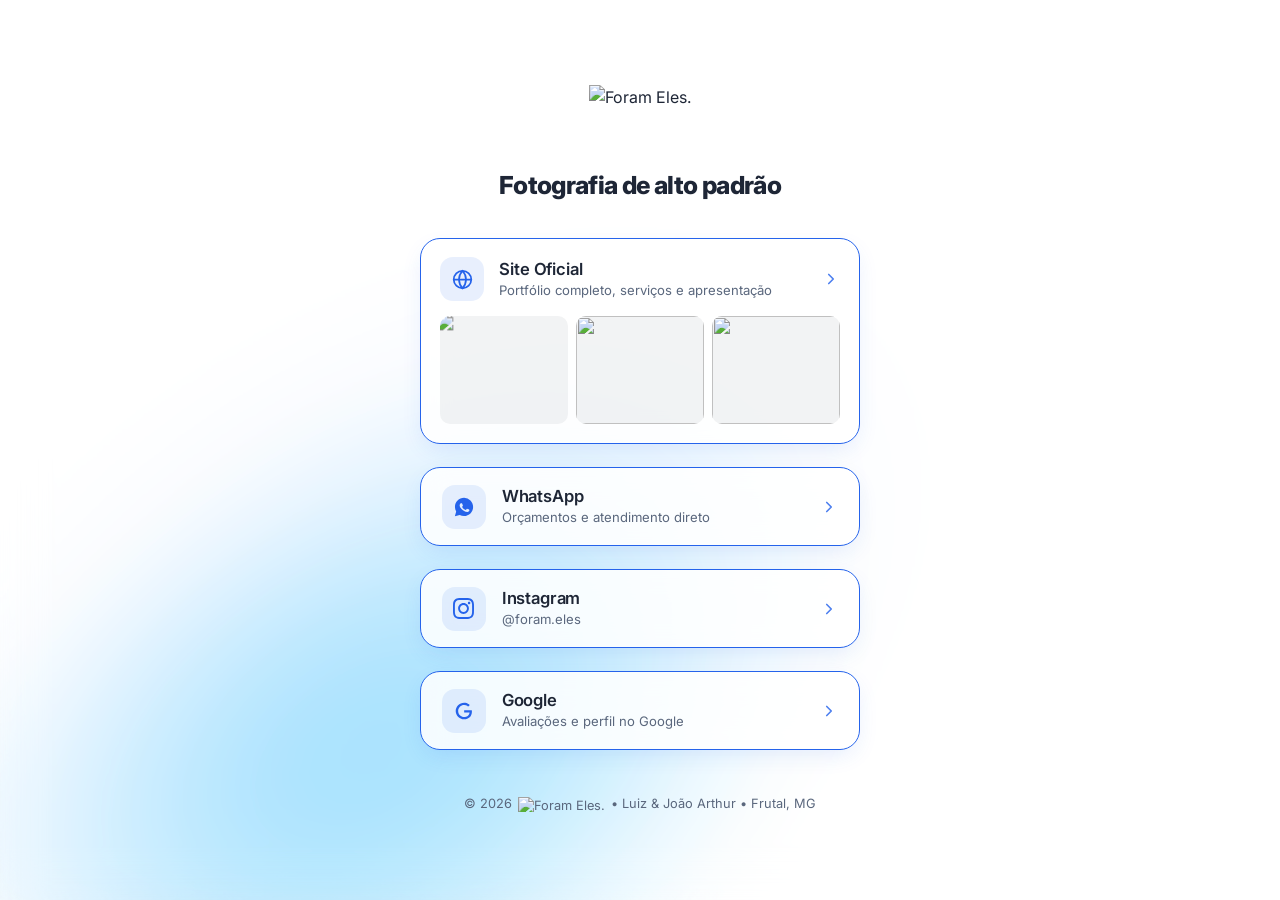
==== commit e316971e: "Sobe enquadramento da foto 1 para 22%" ====
--- a/index.html
+++ b/index.html
@@ -73,7 +73,7 @@
             </span>
           </div>
           <div class="bio-site-preview" aria-hidden="true">
-            <div class="bio-preview-thumb"><img src="/assets/albuns/joyce/foto-06.jpg" alt="" style="object-position: center 30%; transform: scale(1.1);" loading="lazy" decoding="async" /></div>
+            <div class="bio-preview-thumb"><img src="/assets/albuns/joyce/foto-06.jpg" alt="" style="object-position: center 22%; transform: scale(1.1);" loading="lazy" decoding="async" /></div>
             <div class="bio-preview-thumb"><img src="/assets/albuns/branding/foto-08.jpg" alt="" style="object-position: center 64%;" loading="lazy" decoding="async" /></div>
             <div class="bio-preview-thumb"><img src="/assets/albuns/jessica/jessica-3.jpg" alt="" loading="lazy" decoding="async" /></div>
           </div>
@@ -140,6 +140,6 @@
     </div>
   </main>
 
-  <script src="script.js?v=20261117-v66" defer></script>
+  <script src="script.js?v=20261117-v67" defer></script>
 </body>
 </html>
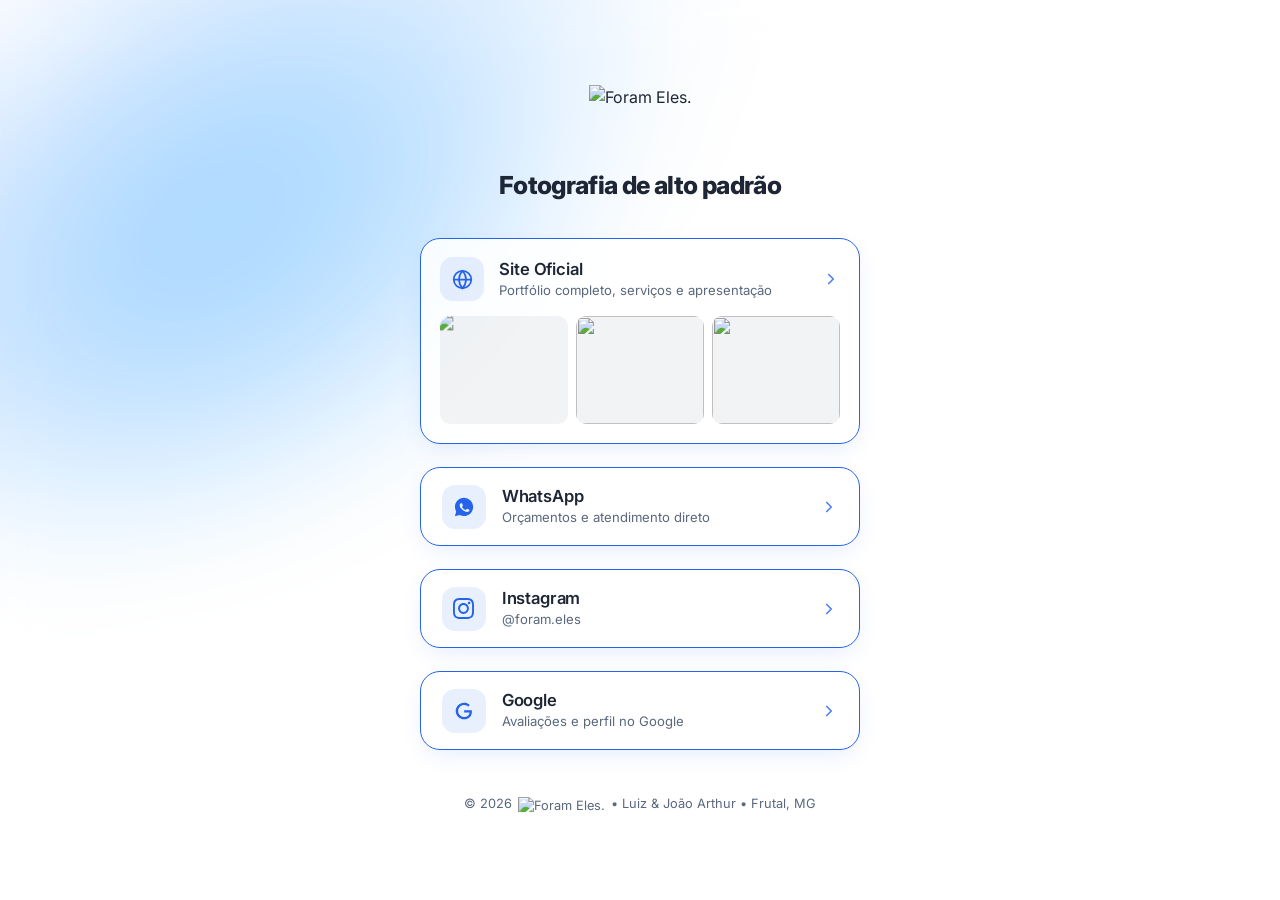
==== commit 365195bb: "Desce enquadramento da foto 1 para 32%" ====
--- a/index.html
+++ b/index.html
@@ -73,7 +73,7 @@
             </span>
           </div>
           <div class="bio-site-preview" aria-hidden="true">
-            <div class="bio-preview-thumb"><img src="/assets/albuns/joyce/foto-06.jpg" alt="" style="object-position: center 22%; transform: scale(1.1);" loading="lazy" decoding="async" /></div>
+            <div class="bio-preview-thumb"><img src="/assets/albuns/joyce/foto-06.jpg" alt="" style="object-position: center 32%; transform: scale(1.1);" loading="lazy" decoding="async" /></div>
             <div class="bio-preview-thumb"><img src="/assets/albuns/branding/foto-08.jpg" alt="" style="object-position: center 64%;" loading="lazy" decoding="async" /></div>
             <div class="bio-preview-thumb"><img src="/assets/albuns/jessica/jessica-3.jpg" alt="" loading="lazy" decoding="async" /></div>
           </div>
@@ -140,6 +140,6 @@
     </div>
   </main>
 
-  <script src="script.js?v=20261117-v67" defer></script>
+  <script src="script.js?v=20261117-v68" defer></script>
 </body>
 </html>
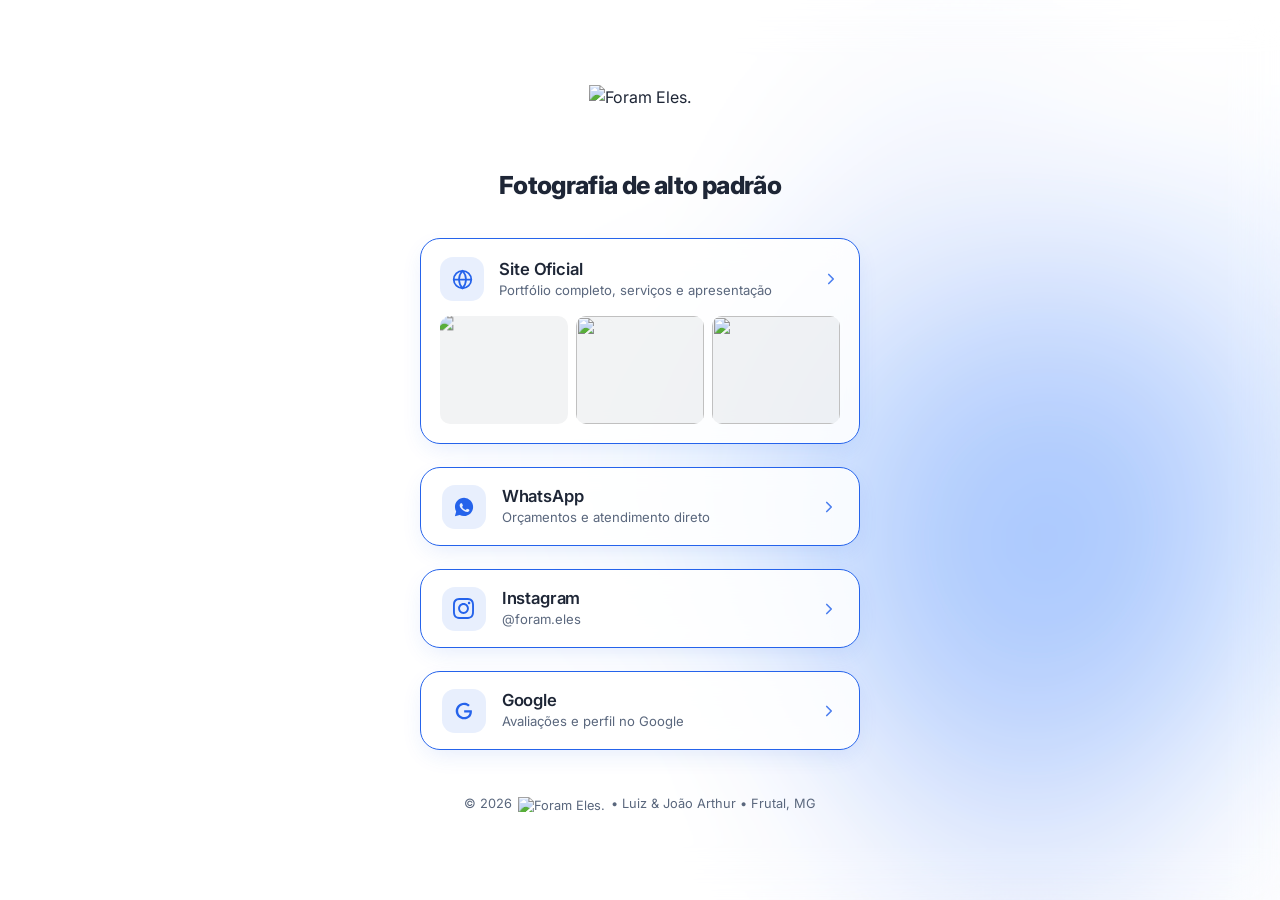
==== commit 2277b210: "Desce enquadramento da foto 1 para 40%" ====
--- a/index.html
+++ b/index.html
@@ -73,7 +73,7 @@
             </span>
           </div>
           <div class="bio-site-preview" aria-hidden="true">
-            <div class="bio-preview-thumb"><img src="/assets/albuns/joyce/foto-06.jpg" alt="" style="object-position: center 32%; transform: scale(1.1);" loading="lazy" decoding="async" /></div>
+            <div class="bio-preview-thumb"><img src="/assets/albuns/joyce/foto-06.jpg" alt="" style="object-position: center 40%; transform: scale(1.1);" loading="lazy" decoding="async" /></div>
             <div class="bio-preview-thumb"><img src="/assets/albuns/branding/foto-08.jpg" alt="" style="object-position: center 64%;" loading="lazy" decoding="async" /></div>
             <div class="bio-preview-thumb"><img src="/assets/albuns/jessica/jessica-3.jpg" alt="" loading="lazy" decoding="async" /></div>
           </div>
@@ -140,6 +140,6 @@
     </div>
   </main>
 
-  <script src="script.js?v=20261117-v68" defer></script>
+  <script src="script.js?v=20261117-v69" defer></script>
 </body>
 </html>
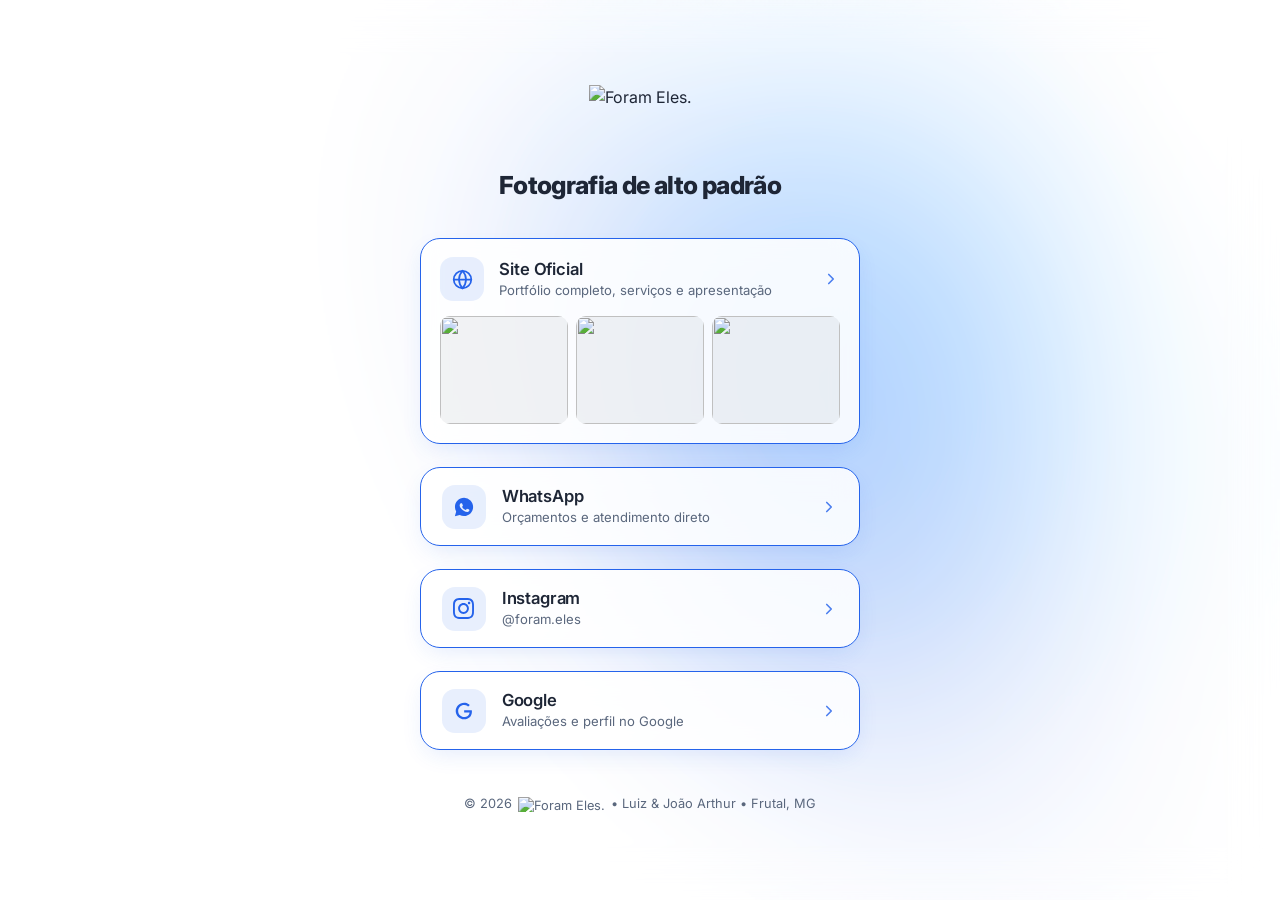
==== commit 1ea677bb: "Suaviza hover da bio e troca foto 1 pela foto-11 de Joyce" ====
--- a/index.html
+++ b/index.html
@@ -73,7 +73,7 @@
             </span>
           </div>
           <div class="bio-site-preview" aria-hidden="true">
-            <div class="bio-preview-thumb"><img src="/assets/albuns/joyce/foto-06.jpg" alt="" style="object-position: center 40%; transform: scale(1.1);" loading="lazy" decoding="async" /></div>
+            <div class="bio-preview-thumb"><img src="/assets/albuns/joyce/foto-11.jpg" alt="" style="object-position: center 22%;" loading="lazy" decoding="async" /></div>
             <div class="bio-preview-thumb"><img src="/assets/albuns/branding/foto-08.jpg" alt="" style="object-position: center 64%;" loading="lazy" decoding="async" /></div>
             <div class="bio-preview-thumb"><img src="/assets/albuns/jessica/jessica-3.jpg" alt="" loading="lazy" decoding="async" /></div>
           </div>
@@ -140,6 +140,6 @@
     </div>
   </main>
 
-  <script src="script.js?v=20261117-v69" defer></script>
+  <script src="script.js?v=20261117-v70" defer></script>
 </body>
 </html>
--- a/style.css
+++ b/style.css
@@ -2431,7 +2431,7 @@
   color: var(--slate-800);
   border: 1.5px solid #2563EB;
   box-shadow: 0 8px 24px -6px rgba(37, 99, 235, 0.14);
-  transition: transform 0.28s cubic-bezier(0.22, 1, 0.36, 1), box-shadow 0.28s cubic-bezier(0.22, 1, 0.36, 1), background-color 0.22s ease, border-color 0.22s ease, color 0.22s ease;
+  transition: transform 0.48s cubic-bezier(0.22, 1, 0.36, 1), box-shadow 0.48s cubic-bezier(0.22, 1, 0.36, 1), background-color 0.42s ease, border-color 0.42s ease, color 0.42s ease;
   cursor: pointer;
 }
 
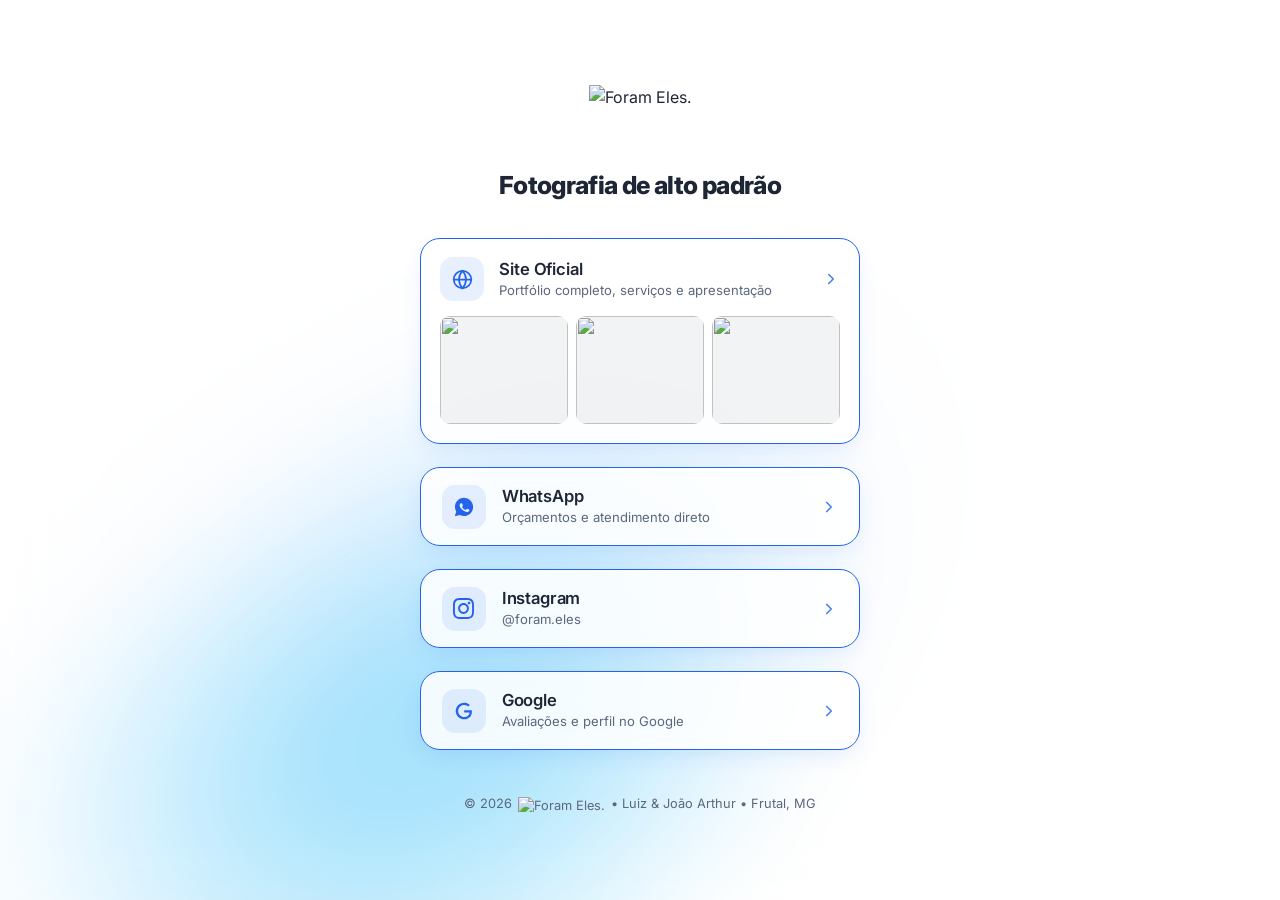
==== commit 9a62affd: "Sobe enquadramento da foto do meio para 50%" ====
--- a/index.html
+++ b/index.html
@@ -74,7 +74,7 @@
           </div>
           <div class="bio-site-preview" aria-hidden="true">
             <div class="bio-preview-thumb"><img src="/assets/albuns/joyce/foto-11.jpg" alt="" style="object-position: center 22%;" loading="lazy" decoding="async" /></div>
-            <div class="bio-preview-thumb"><img src="/assets/albuns/branding/foto-08.jpg" alt="" style="object-position: center 64%;" loading="lazy" decoding="async" /></div>
+            <div class="bio-preview-thumb"><img src="/assets/albuns/branding/foto-08.jpg" alt="" style="object-position: center 50%;" loading="lazy" decoding="async" /></div>
             <div class="bio-preview-thumb"><img src="/assets/albuns/jessica/jessica-3.jpg" alt="" loading="lazy" decoding="async" /></div>
           </div>
         </a>
@@ -140,6 +140,6 @@
     </div>
   </main>
 
-  <script src="script.js?v=20261117-v70" defer></script>
+  <script src="script.js?v=20261117-v71" defer></script>
 </body>
 </html>
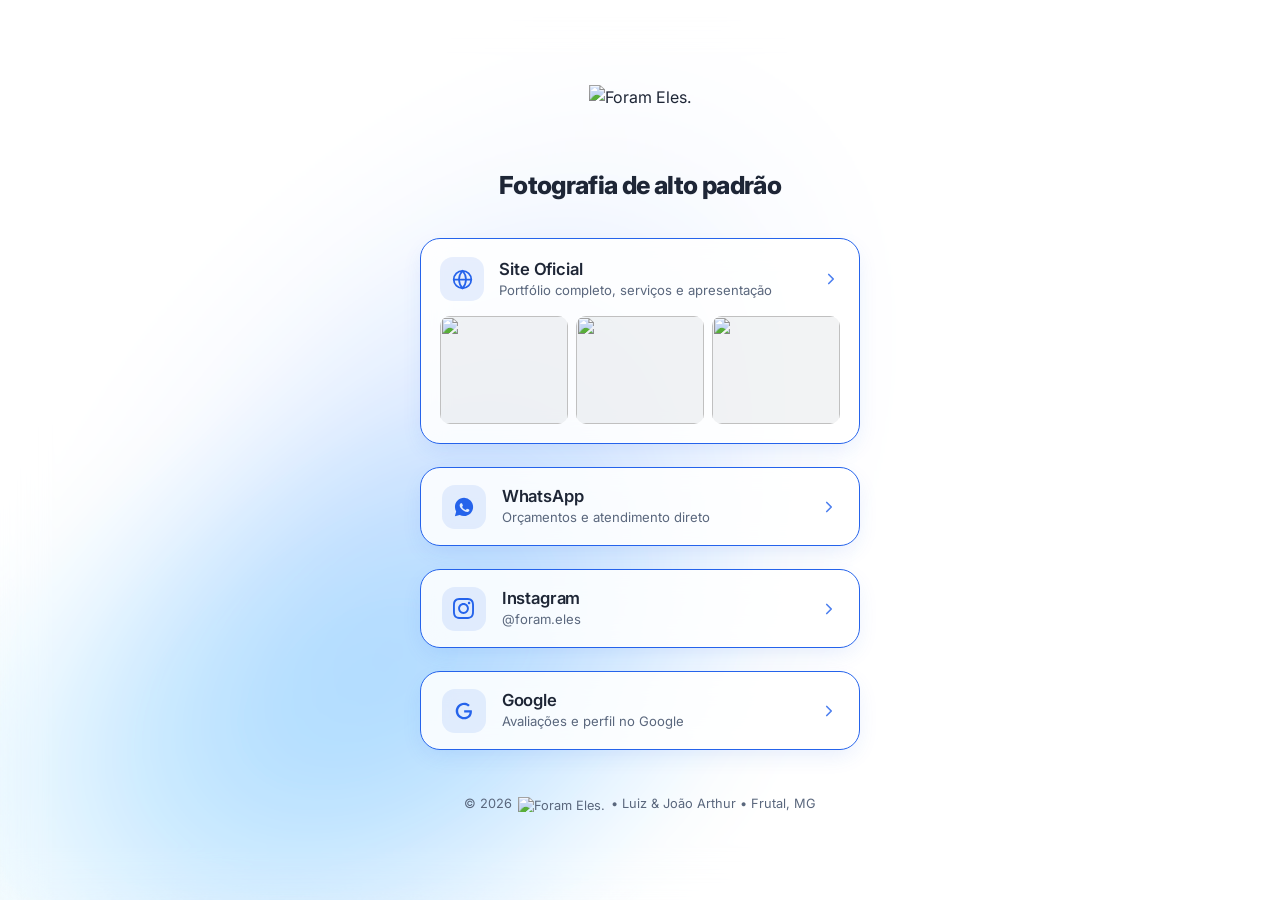
==== commit 11f0e690: "Ajusta enquadramento da foto do meio para 58%" ====
--- a/index.html
+++ b/index.html
@@ -74,7 +74,7 @@
           </div>
           <div class="bio-site-preview" aria-hidden="true">
             <div class="bio-preview-thumb"><img src="/assets/albuns/joyce/foto-11.jpg" alt="" style="object-position: center 22%;" loading="lazy" decoding="async" /></div>
-            <div class="bio-preview-thumb"><img src="/assets/albuns/branding/foto-08.jpg" alt="" style="object-position: center 50%;" loading="lazy" decoding="async" /></div>
+            <div class="bio-preview-thumb"><img src="/assets/albuns/branding/foto-08.jpg" alt="" style="object-position: center 58%;" loading="lazy" decoding="async" /></div>
             <div class="bio-preview-thumb"><img src="/assets/albuns/jessica/jessica-3.jpg" alt="" loading="lazy" decoding="async" /></div>
           </div>
         </a>
@@ -140,6 +140,6 @@
     </div>
   </main>
 
-  <script src="script.js?v=20261117-v71" defer></script>
+  <script src="script.js?v=20261117-v72" defer></script>
 </body>
 </html>
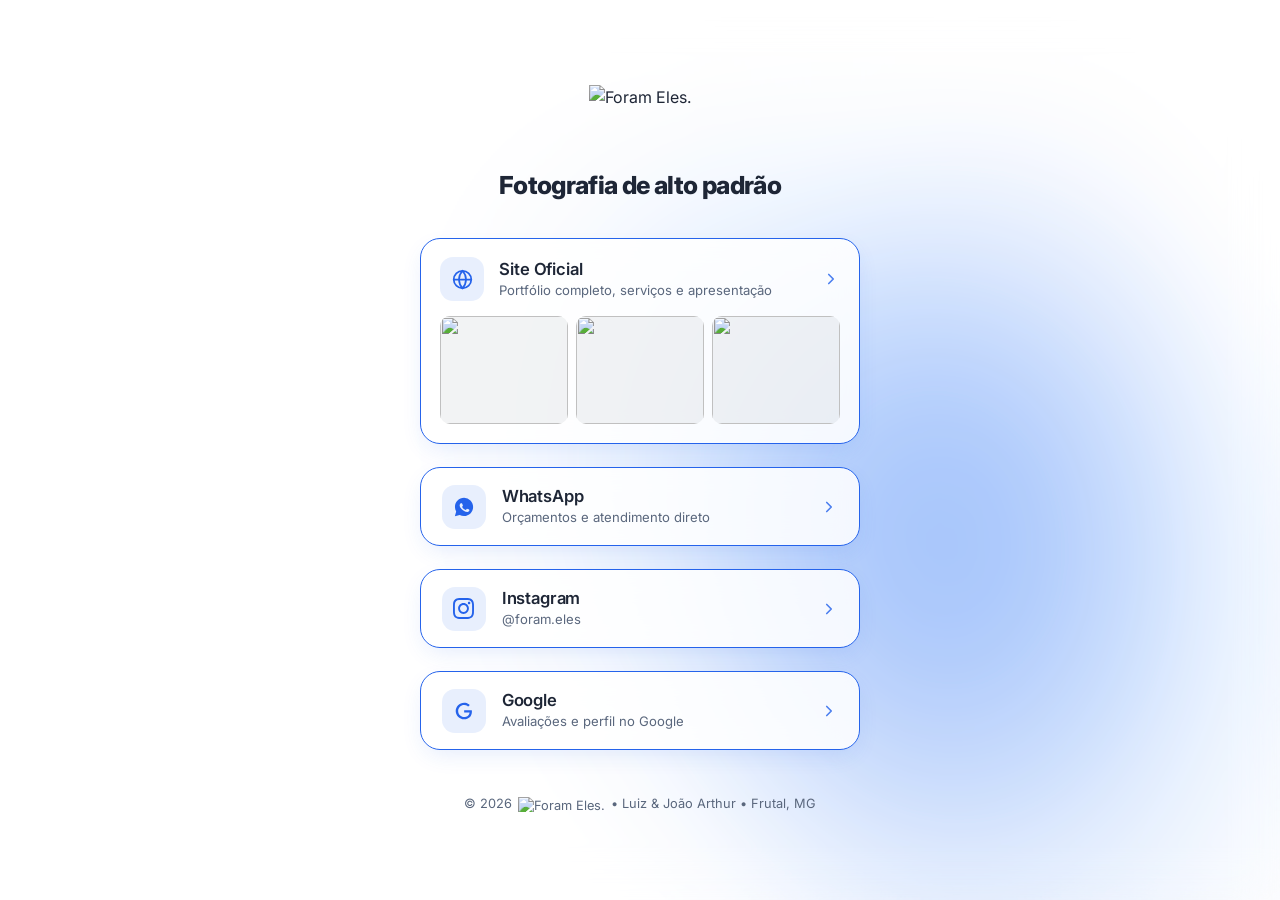
==== commit 344a2af0: "Evita corte/hifenizacao de palavras no texto do hero mobile" ====
--- a/index.html
+++ b/index.html
@@ -140,6 +140,6 @@
     </div>
   </main>
 
-  <script src="script.js?v=20261117-v72" defer></script>
+  <script src="script.js?v=20261117-v73" defer></script>
 </body>
 </html>
--- a/style.css
+++ b/style.css
@@ -2174,6 +2174,15 @@
     gap: 1.65rem;
   }
 
+  .hero-sub-desc {
+    hyphens: none;
+    -webkit-hyphens: none;
+    word-break: normal;
+    overflow-wrap: break-word;
+    text-wrap: pretty;
+    padding-inline: 0.25rem;
+  }
+
   .hero-logo {
     transform: scale(1.03);
   }
